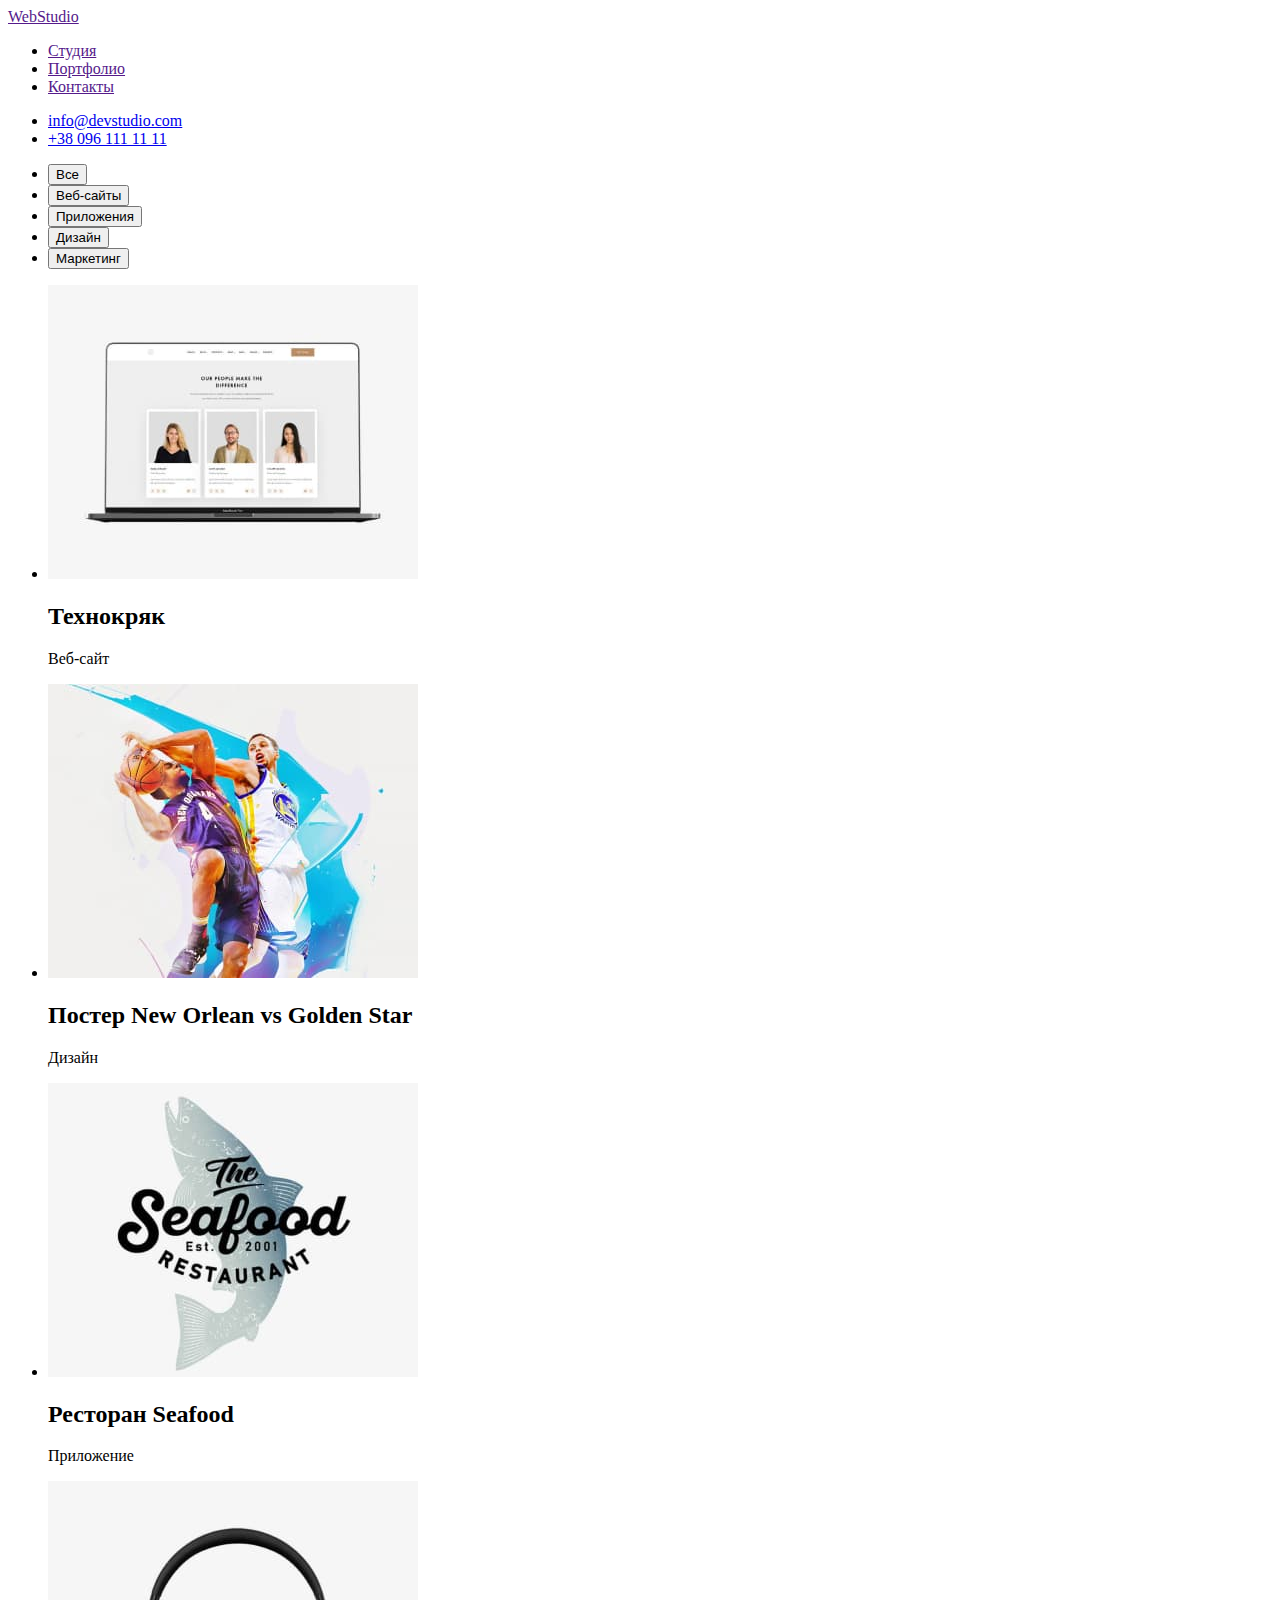
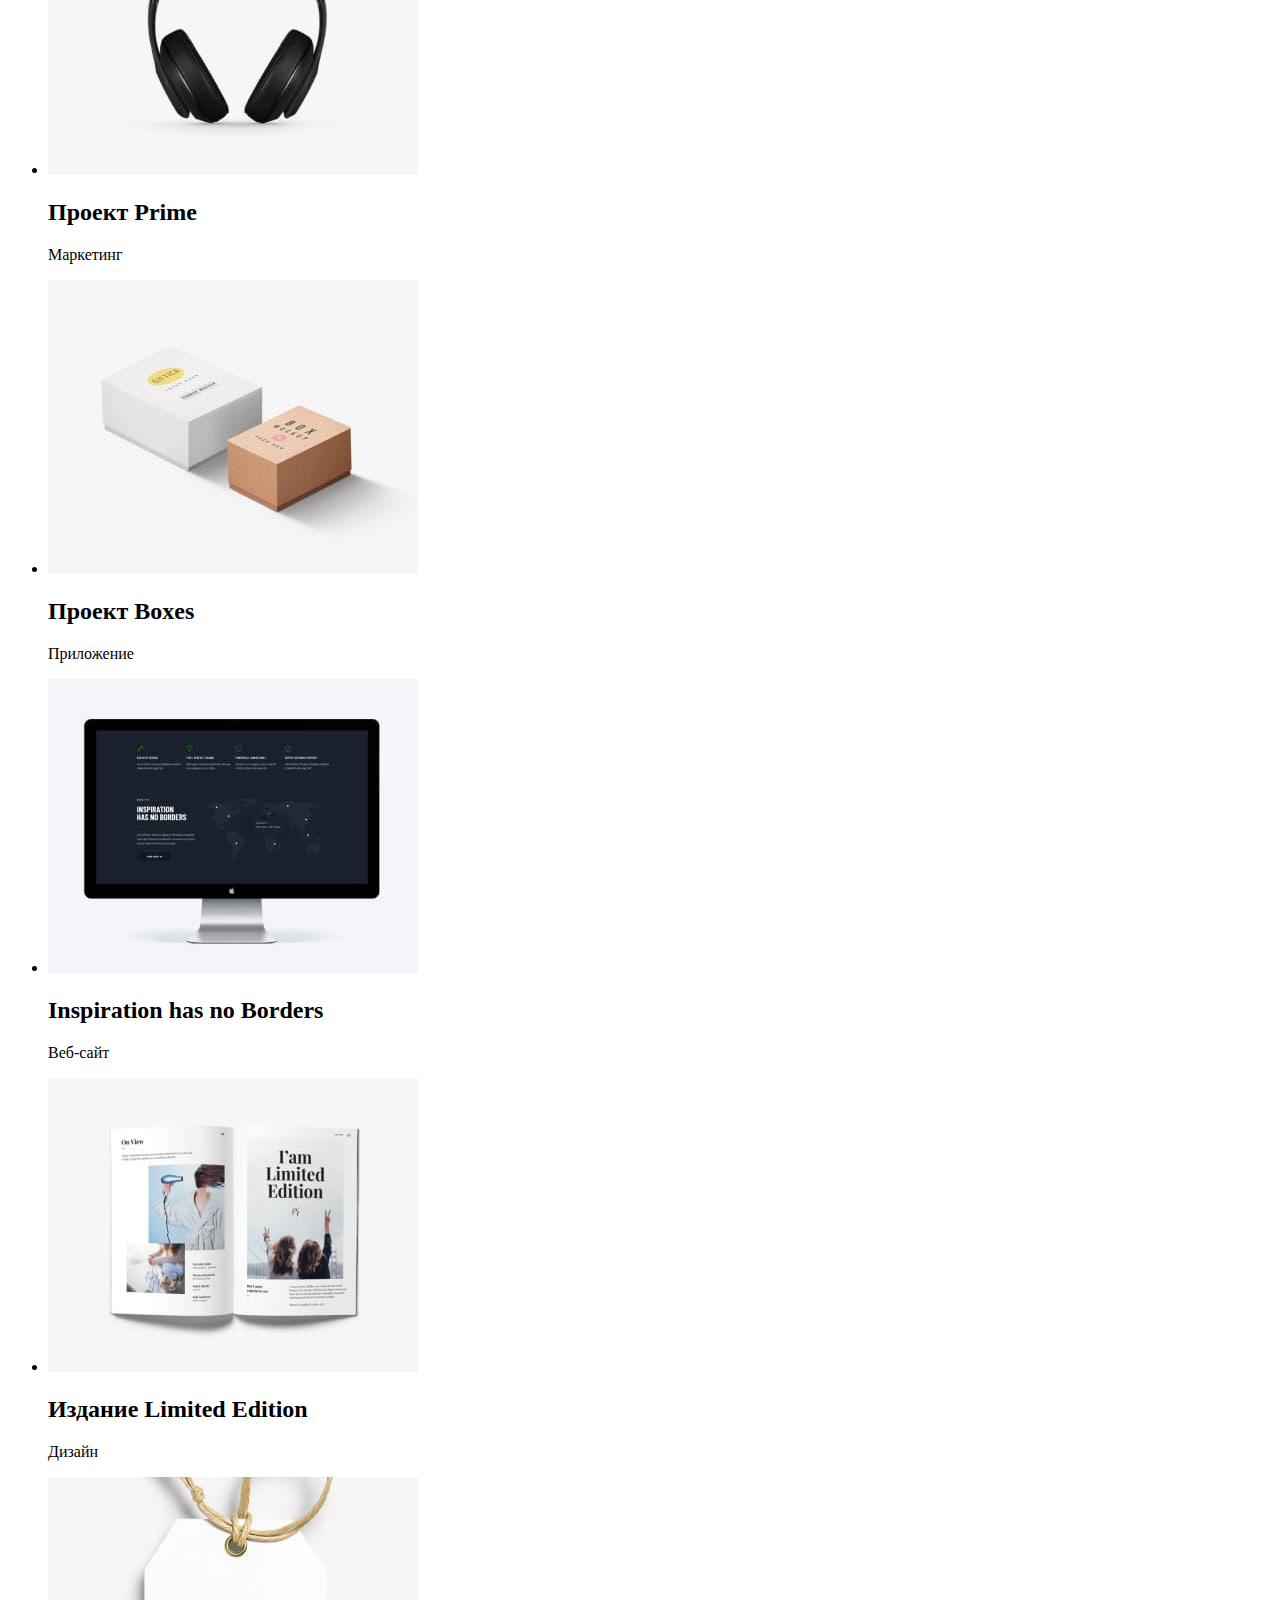
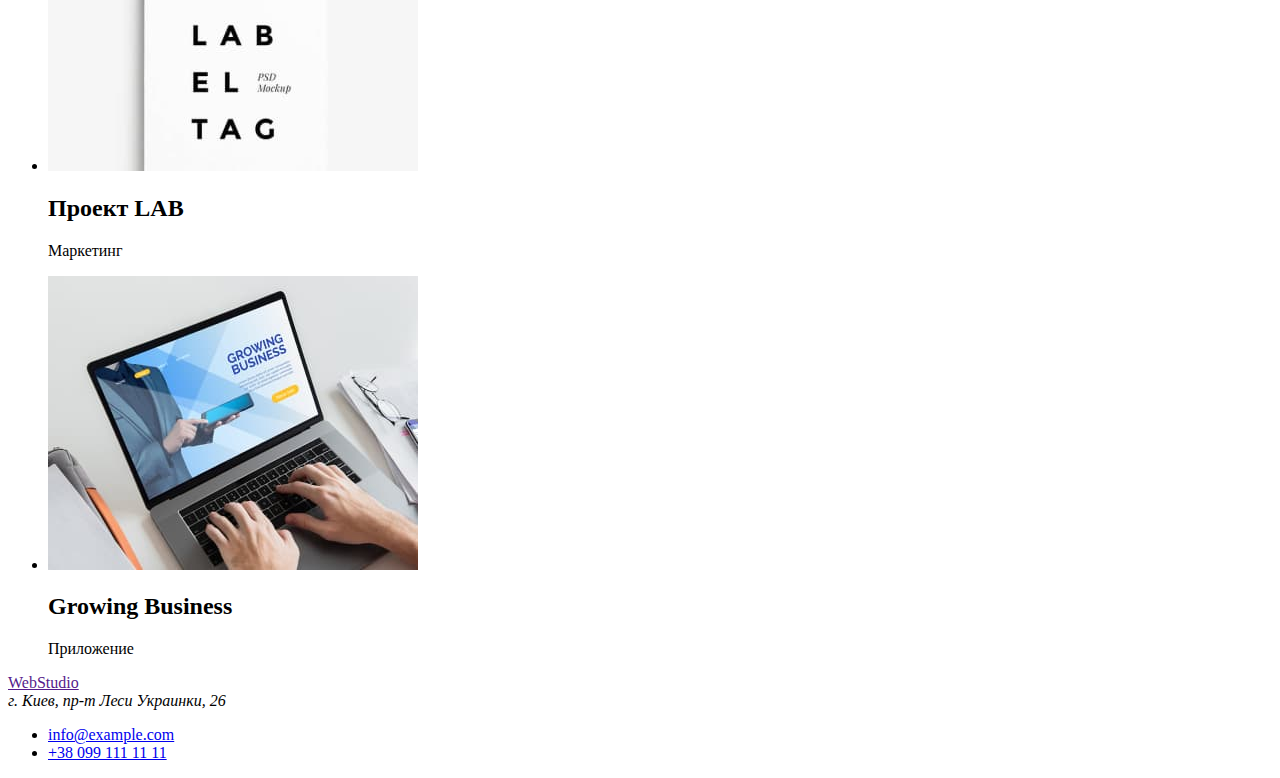
==== portfolio.html @ 3a1959d8 "сверстали разметку портфолио" ====
<!DOCTYPE html>
<html lang="en">
<head>
    <meta charset="UTF-8">
    <meta http-equiv="X-UA-Compatible" content="IE=edge">
    <meta name="viewport" content="width=device-width, initial-scale=1.0">
    <title>Document</title>
</head>
<body>
    <header>
        <nav>
           <a href="">WebStudio</a>
           <ul>
            <li><a href="">Студия</a></li>
            <li><a href="">Портфолио</a></li>
            <li><a href="">Контакты</a></li>
           </ul> 
        </nav>
        <ul>
            <li><a href="mailto:info@devstudio.com">info@devstudio.com</a></li>
            <li><a href="tel:+38 096 111 11 11">+38 096 111 11 11</a></li>
        </ul>
    </header>
    <main>
        <ul>
            <li><button type="button">Все</button></li>
            <li><button type="button">Веб-сайты</button></li>
            <li><button type="button">Приложения</button></li>
            <li><button type="button">Дизайн</button></li>
            <li><button type="button">Маркетинг</button></li>
        </ul>
        <ul>
            <li>
                <img 
                src="images\img 2,1.jpg"
                alt="Страница сайта"
                width="370">
                <h2>Технокряк</h2>
                <p>Веб-сайт</p>
            </li>
            <li> 
                <img 
                src="images\img 2,2.jpg"
                alt="Постер баскетбол"
                width="370">
                <h2>Постер New Orlean vs Golden Star</h2>
                <p>Дизайн</p>
            </li>
            <li> 
                <img 
                src="images\img 2,3.jpg"
                alt="Лого ресторана"
                width="370">
                <h2>Ресторан Seafood</h2>
                <p>Приложение</p>
            </li>
            <li> 
                <img 
                src="images\img 2,4.jpg"
                alt=" наушники"
                width="370">
                <h2>Проект Prime</h2>
                <p>Маркетинг</p>
            </li>
            <li> 
                <img 
                src="images\img 2,5.jpg"
                alt="Две коробки"
                width="370">
                <h2>Проект Boxes</h2>
                <p>Приложение</p>
            </li>
            <li> 
                <img 
                src="images\img 2,6.jpg"
                alt="Монитор"
                width="370">
                <h2>Inspiration has no Borders</h2>
                <p>Веб-сайт</p>
            </li>
            <li> 
                <img 
                src="images\img 2,7.jpg"
                alt="открытая книга"
                width="370">
                <h2>Издание Limited Edition</h2>
                <p>Дизайн</p>
            </li>
            <li> 
                <img 
                src="images\img 2,8.jpg"
                alt="Бирка"
                width="370">
                <h2>Проект LAB</h2>
                <p>Маркетинг</p>
            </li>
            <li> 
                <img 
                src="images\img 2,9.jpg"
                alt="ноутбук"
                width="370">
                <h2>Growing Business</h2>
                <p>Приложение</p>
            </li>
        </ul>
    </main>
    <footer>
        <a href="">WebStudio</a>
        <address>г. Киев, пр-т Леси Украинки, 26</address>
        <ul>
            <li><a href="mailto:info@example.com">info@example.com</a></li>
            <li><a href="tel:+38 099 111 11 11">+38 099 111 11 11</a></li>
        </ul>

    </footer>
</body>
</html>
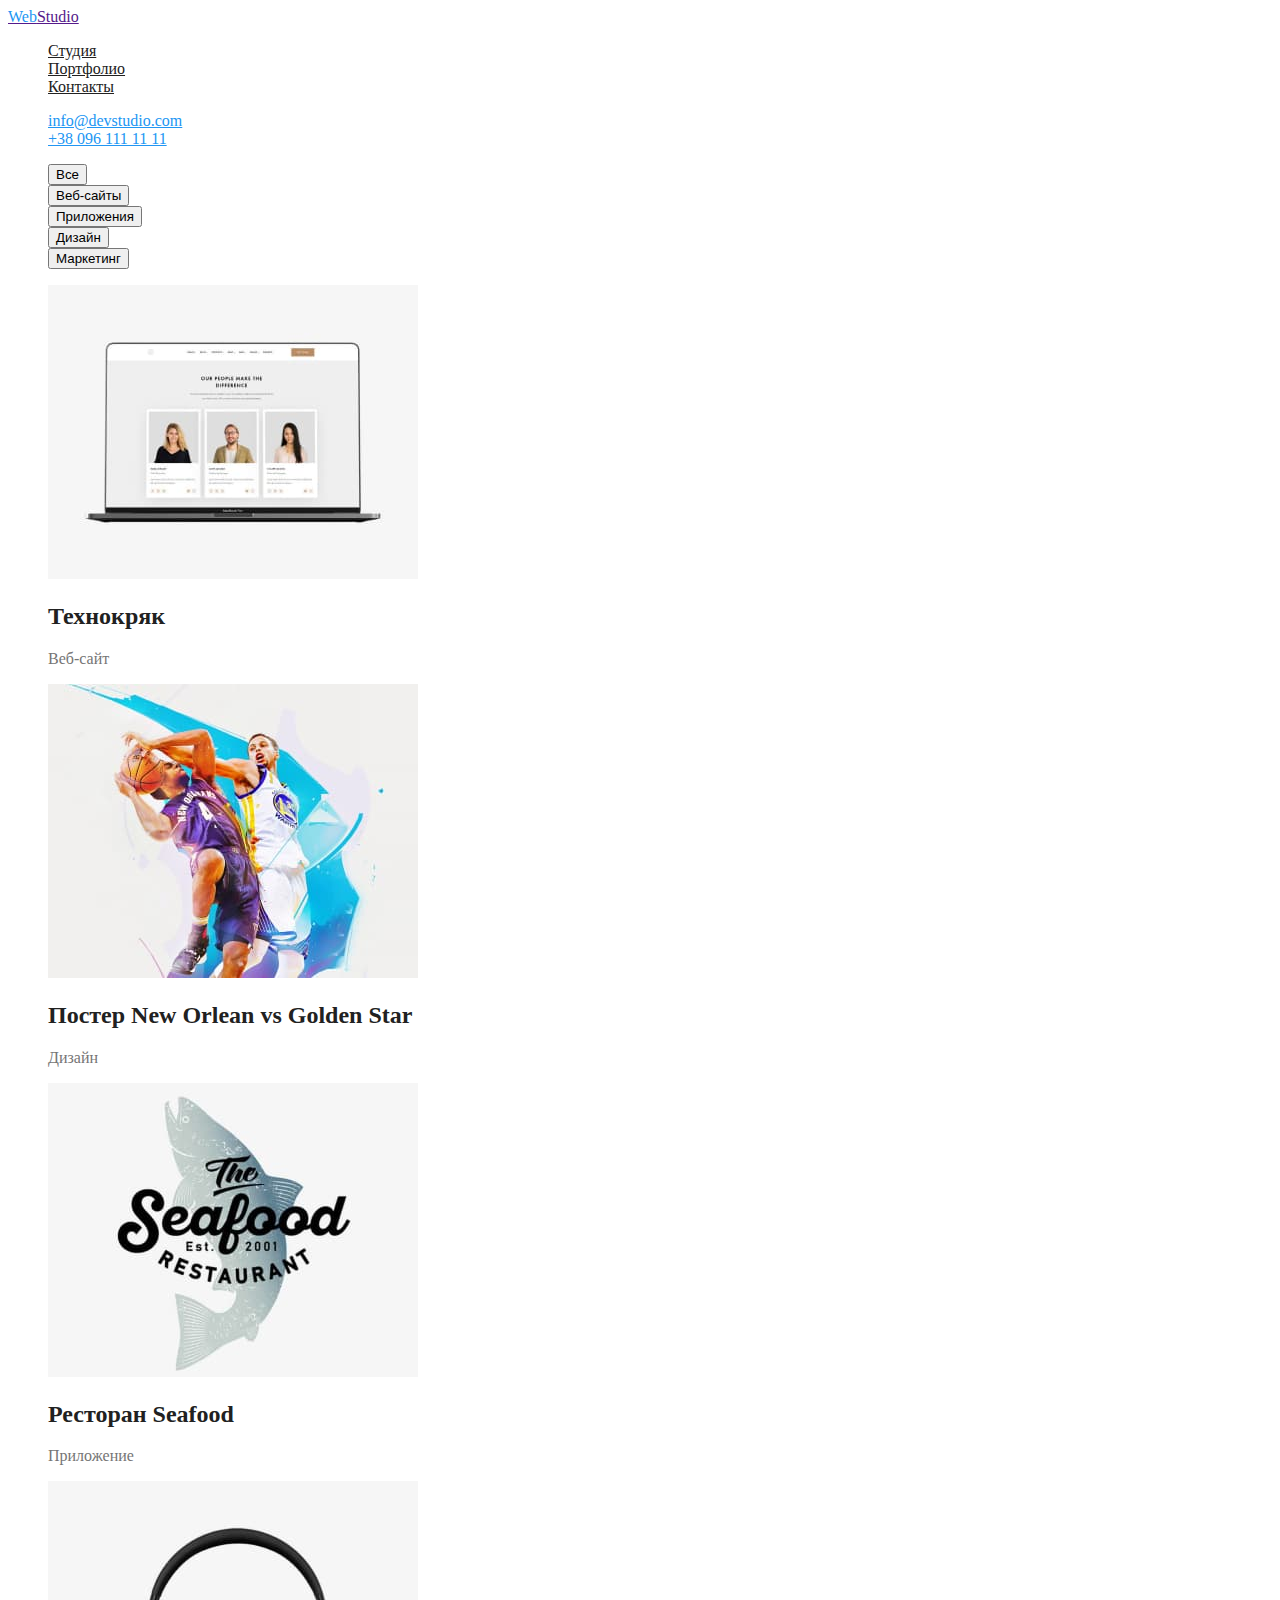
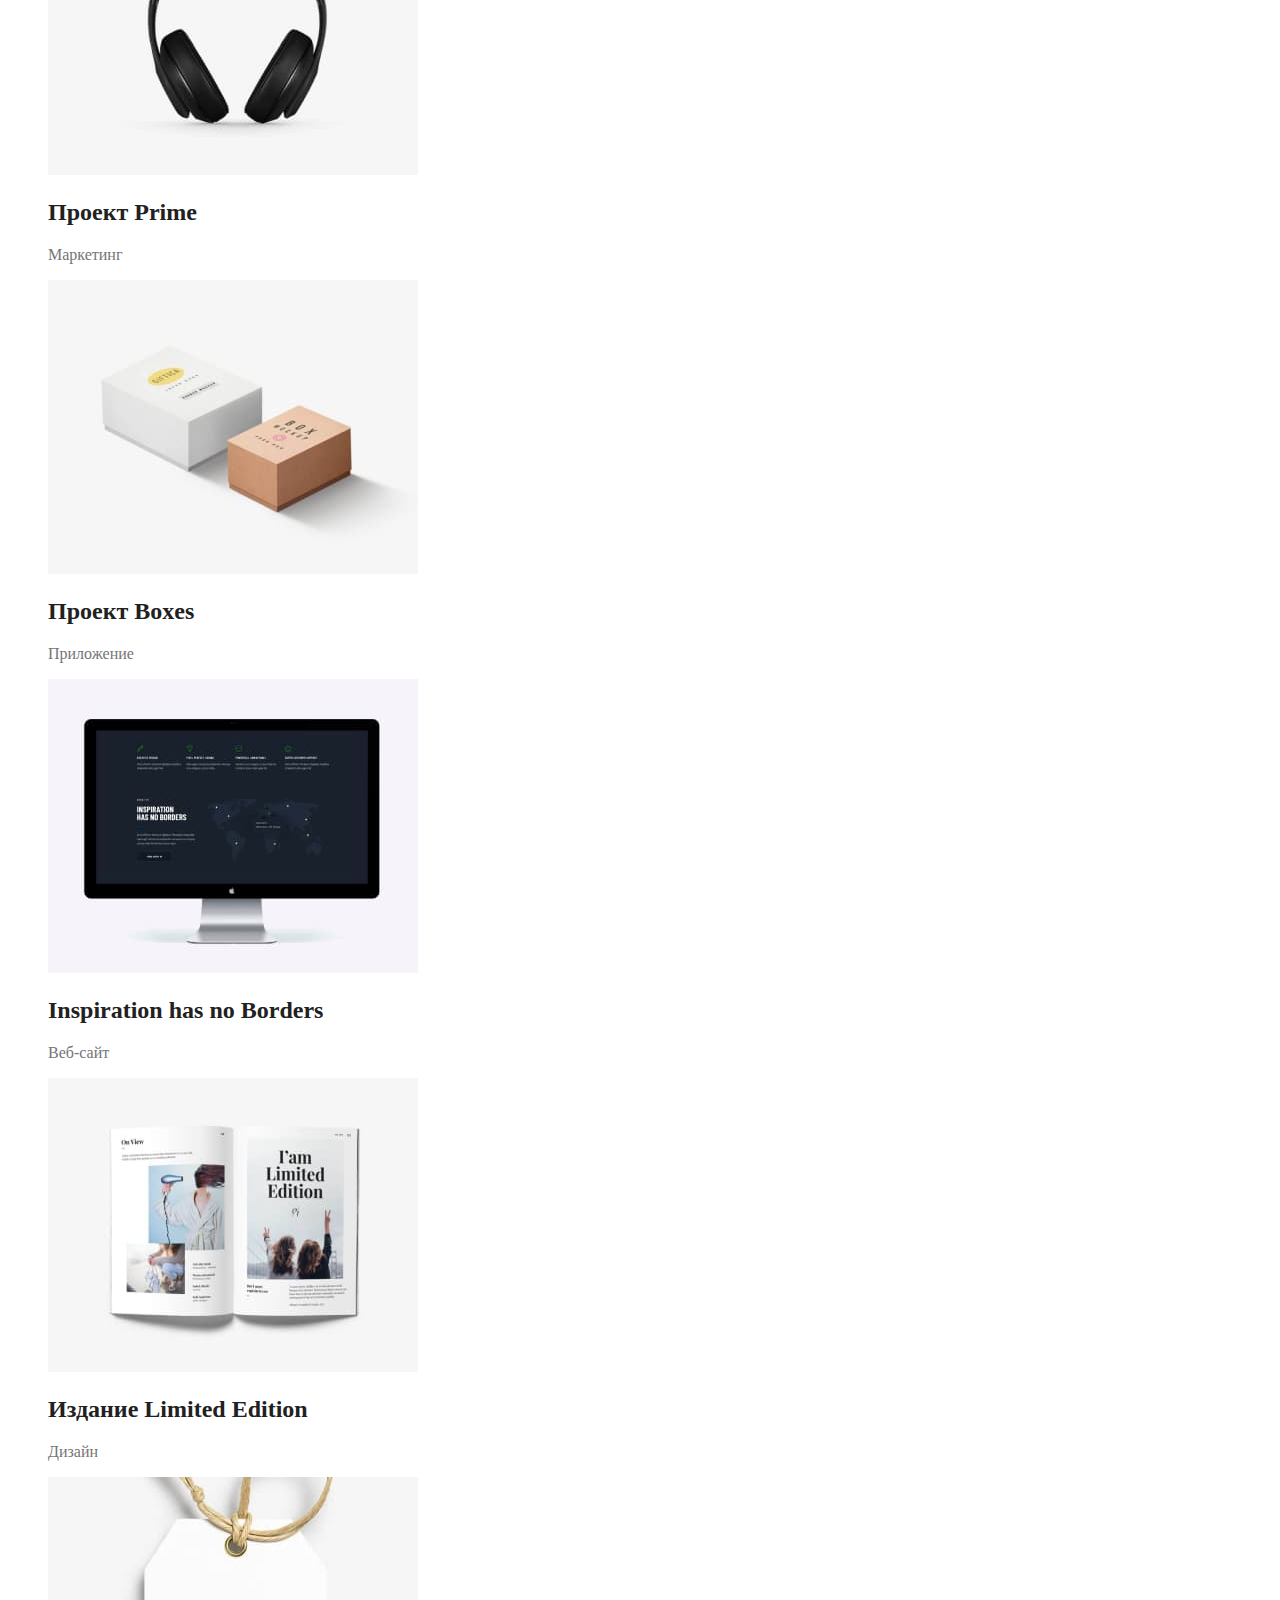
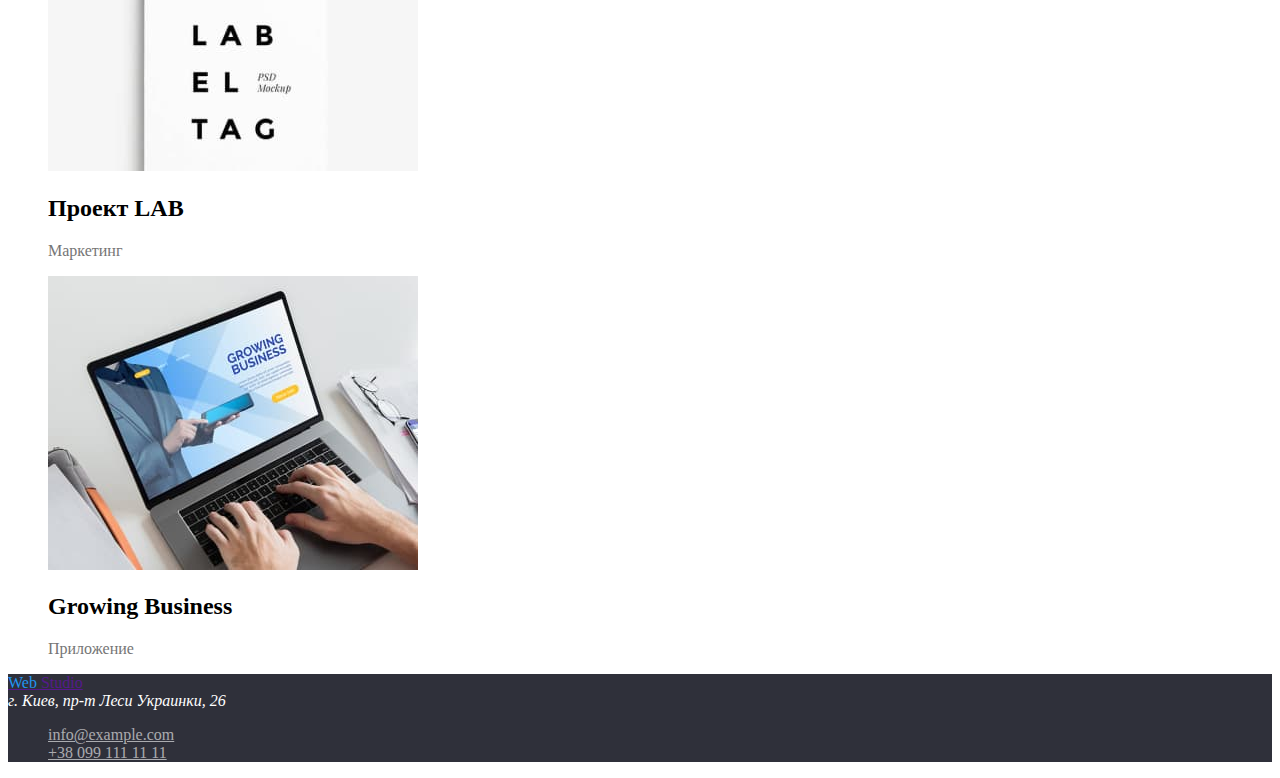
==== commit b10f0c69: "разметка цвета" ====
--- a/portfolio.html
+++ b/portfolio.html
@@ -5,86 +5,91 @@
     <meta http-equiv="X-UA-Compatible" content="IE=edge">
     <meta name="viewport" content="width=device-width, initial-scale=1.0">
     <title>Document</title>
+    <link rel="stylesheet" href="css\styles.css"/>
 </head>
 <body>
-    <header>
+    <header >
+        <!-- навигация страницы -->
         <nav>
-           <a href="">WebStudio</a>
-           <ul>
-            <li><a href="">Студия</a></li>
-            <li><a href="">Портфолио</a></li>
-            <li><a href="">Контакты</a></li>
+           <a href="" ><span class="logo">Web</span>Studio </a>
+           <ul class="site-nav list">
+               <li><a href="index.html" class="link">Студия</a></li>
+               <li><a href="portfolio.html" class="link">Портфолио</a></li>
+               <li><a href="" class="link">Контакты</a></li>
            </ul> 
         </nav>
-        <ul>
-            <li><a href="mailto:info@devstudio.com">info@devstudio.com</a></li>
-            <li><a href="tel:+38 096 111 11 11">+38 096 111 11 11</a></li>
+        <!-- контакты -->
+        <ul class="contact-nav list">
+            <li><a href="mailto:info@devstudio.com" class="link">info@devstudio.com</a></li>
+            <li><a href="tel:+38 096 111 11 11" class="link">+38 096 111 11 11</a></li>
         </ul>
     </header>
     <main>
-        <ul>
-            <li><button type="button">Все</button></li>
-            <li><button type="button">Веб-сайты</button></li>
-            <li><button type="button">Приложения</button></li>
-            <li><button type="button">Дизайн</button></li>
-            <li><button type="button">Маркетинг</button></li>
+        <!-- разделы портфолио -->
+        <ul class="portfolio list">
+            <li><button type="button" class="button">Все</button></li>
+            <li><button type="button" class="button">Веб-сайты</button></li>
+            <li><button type="button" class="button">Приложения</button></li>
+            <li><button type="button" class="button">Дизайн</button></li>
+            <li><button type="button" class="button">Маркетинг</button></li>
         </ul>
-        <ul>
+        <!-- примеры портфолио -->
+        <ul class="list">
             <li>
                 <img 
                 src="images\img 2,1.jpg"
                 alt="Страница сайта"
                 width="370">
-                <h2>Технокряк</h2>
-                <p>Веб-сайт</p>
+                <h2 class="portfolio-title">Технокряк</h2>
+                <p class="portfolio-text">Веб-сайт</p>
             </li>
             <li> 
                 <img 
                 src="images\img 2,2.jpg"
                 alt="Постер баскетбол"
                 width="370">
-                <h2>Постер New Orlean vs Golden Star</h2>
-                <p>Дизайн</p>
+                <h2 class="portfolio-title">Постер New Orlean vs Golden Star</h2>
+                <p class="portfolio-text">Дизайн</p>
             </li>
             <li> 
                 <img 
                 src="images\img 2,3.jpg"
                 alt="Лого ресторана"
                 width="370">
-                <h2>Ресторан Seafood</h2>
-                <p>Приложение</p>
+                <h2 class="portfolio-title">Ресторан Seafood</h2>
+                <p class="portfolio-text">Приложение</p>
             </li>
             <li> 
                 <img 
                 src="images\img 2,4.jpg"
                 alt=" наушники"
                 width="370">
-                <h2>Проект Prime</h2>
-                <p>Маркетинг</p>
+                <h2 class="portfolio-title">Проект Prime</h2>
+                <p class="portfolio-text">Маркетинг</p>
             </li>
             <li> 
                 <img 
                 src="images\img 2,5.jpg"
                 alt="Две коробки"
                 width="370">
-                <h2>Проект Boxes</h2>
-                <p>Приложение</p>
+                <h2 class="portfolio-title">Проект Boxes</h2>
+                <p class="portfolio-text">Приложение</p>
             </li>
             <li> 
                 <img 
                 src="images\img 2,6.jpg"
                 alt="Монитор"
                 width="370">
-                <h2>Inspiration has no Borders</h2>
-                <p>Веб-сайт</p>
+                <h2 class="portfolio-title">Inspiration has no Borders</h2>
+                <p class="portfolio-text">Веб-сайт</p>
             </li>
             <li> 
                 <img 
                 src="images\img 2,7.jpg"
                 alt="открытая книга"
                 width="370">
-                <h2>Издание Limited Edition</h2>
-                <p>Дизайн</p>
+                <h2 class="portfolio-title">Издание Limited Edition</h2>
+                <p class="portfolio-text">Дизайн</p>
             </li>
             <li> 
                 <img 
@@ -92,7 +97,7 @@
                 alt="Бирка"
                 width="370">
                 <h2>Проект LAB</h2>
-                <p>Маркетинг</p>
+                <p class="portfolio-text">Маркетинг</p>
             </li>
             <li> 
                 <img 
@@ -100,16 +105,16 @@
                 alt="ноутбук"
                 width="370">
                 <h2>Growing Business</h2>
-                <p>Приложение</p>
+                <p class="portfolio-text">Приложение</p>
             </li>
         </ul>
     </main>
-    <footer>
-        <a href="">WebStudio</a>
-        <address>г. Киев, пр-т Леси Украинки, 26</address>
-        <ul>
-            <li><a href="mailto:info@example.com">info@example.com</a></li>
-            <li><a href="tel:+38 099 111 11 11">+38 099 111 11 11</a></li>
+    <footer class="footer">
+        <a href=""><span class="logo">Web</span> Studio</a>
+        <address class="address">г. Киев, пр-т Леси Украинки, 26</address>
+        <ul class="footer-contact list">
+            <li><a href="mailto:info@example.com" class="footer-contact-link">info@example.com</a></li>
+            <li><a href="tel:+38 099 111 11 11" class="footer-contact-link">+38 099 111 11 11</a></li>
         </ul>
 
     </footer>
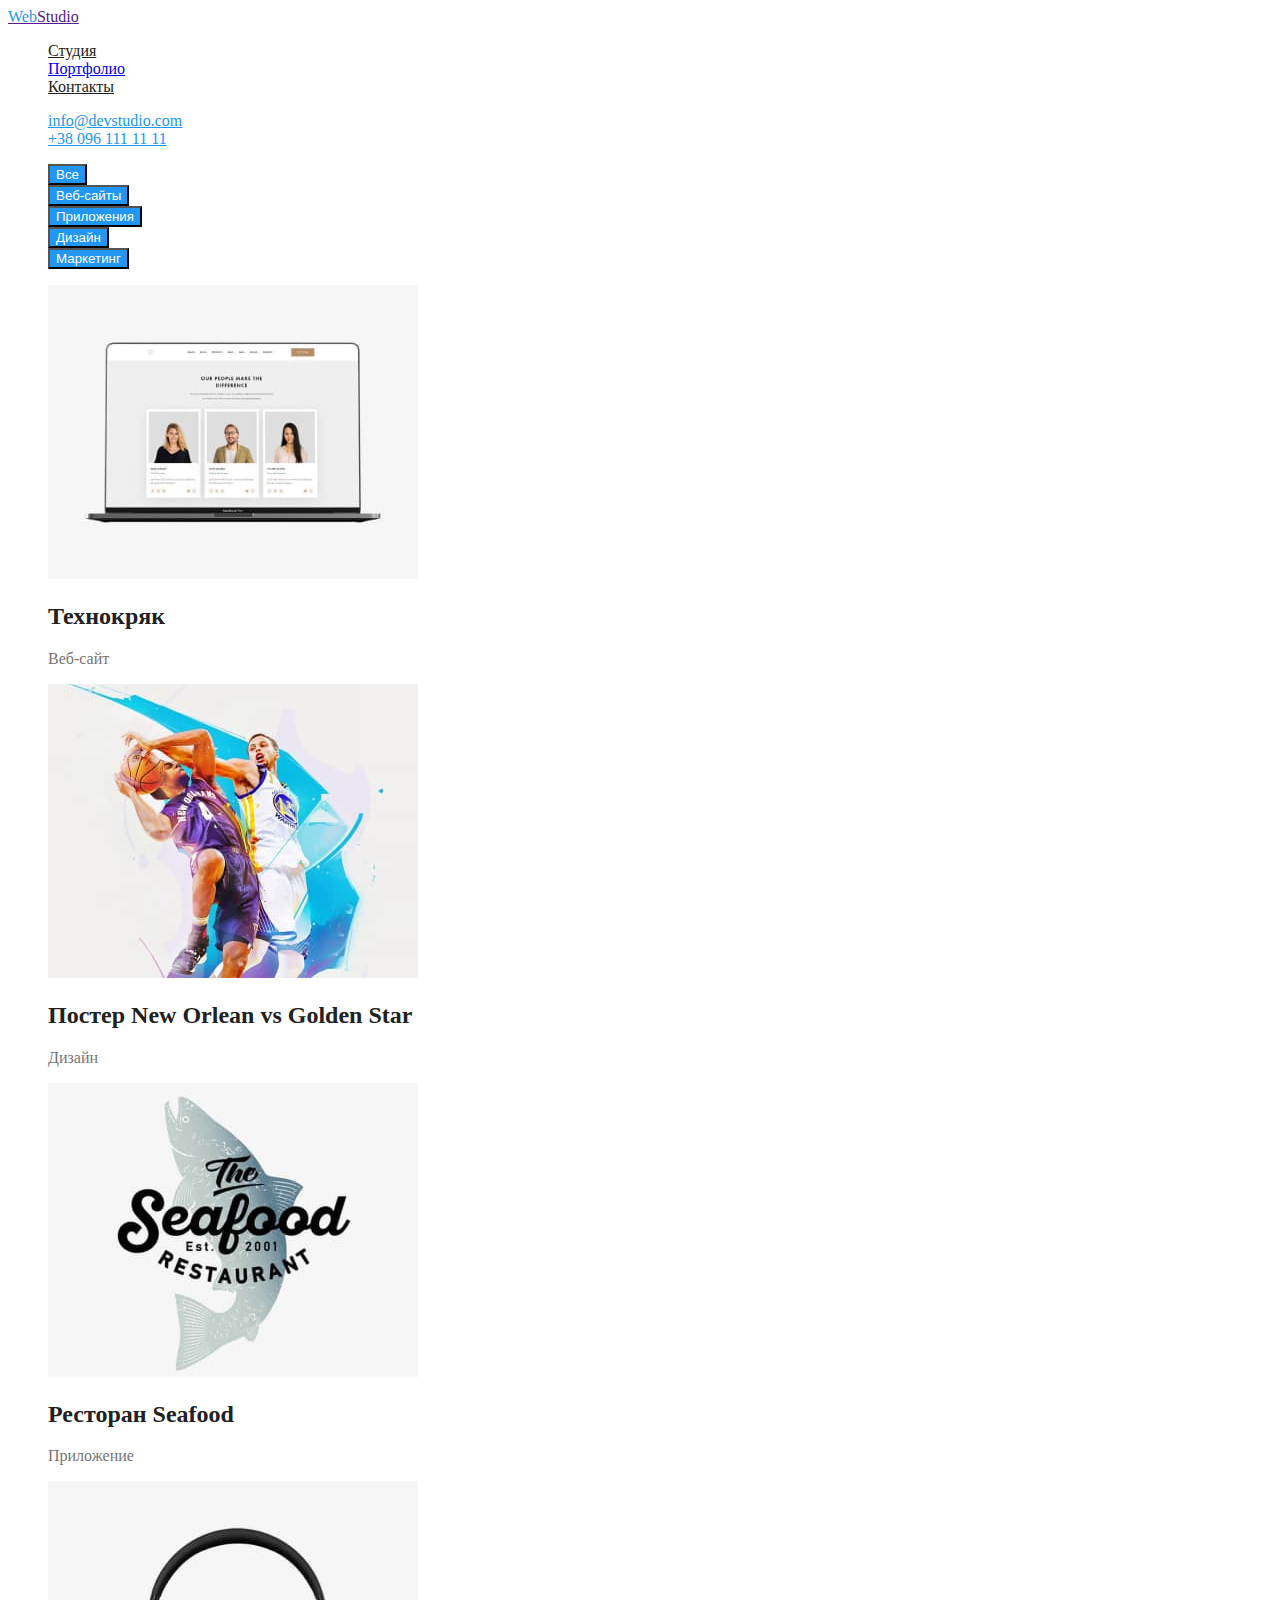
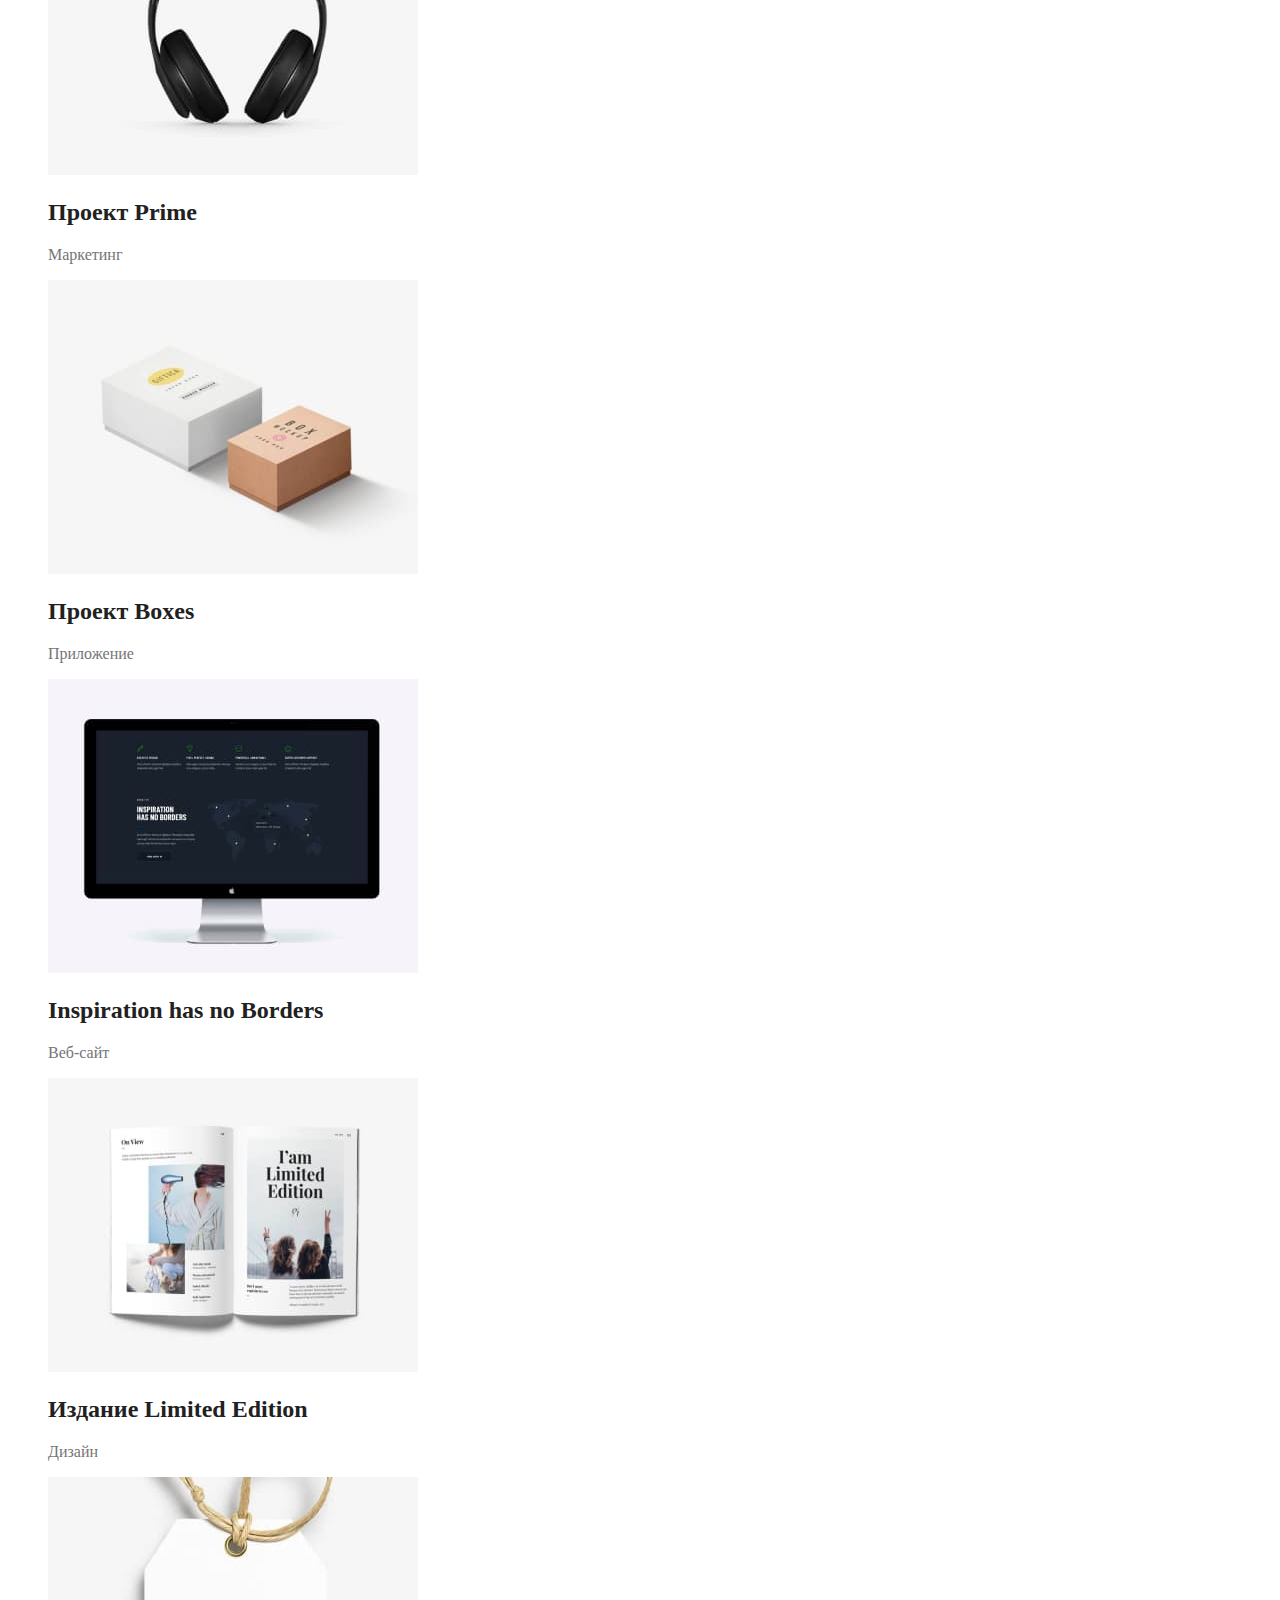
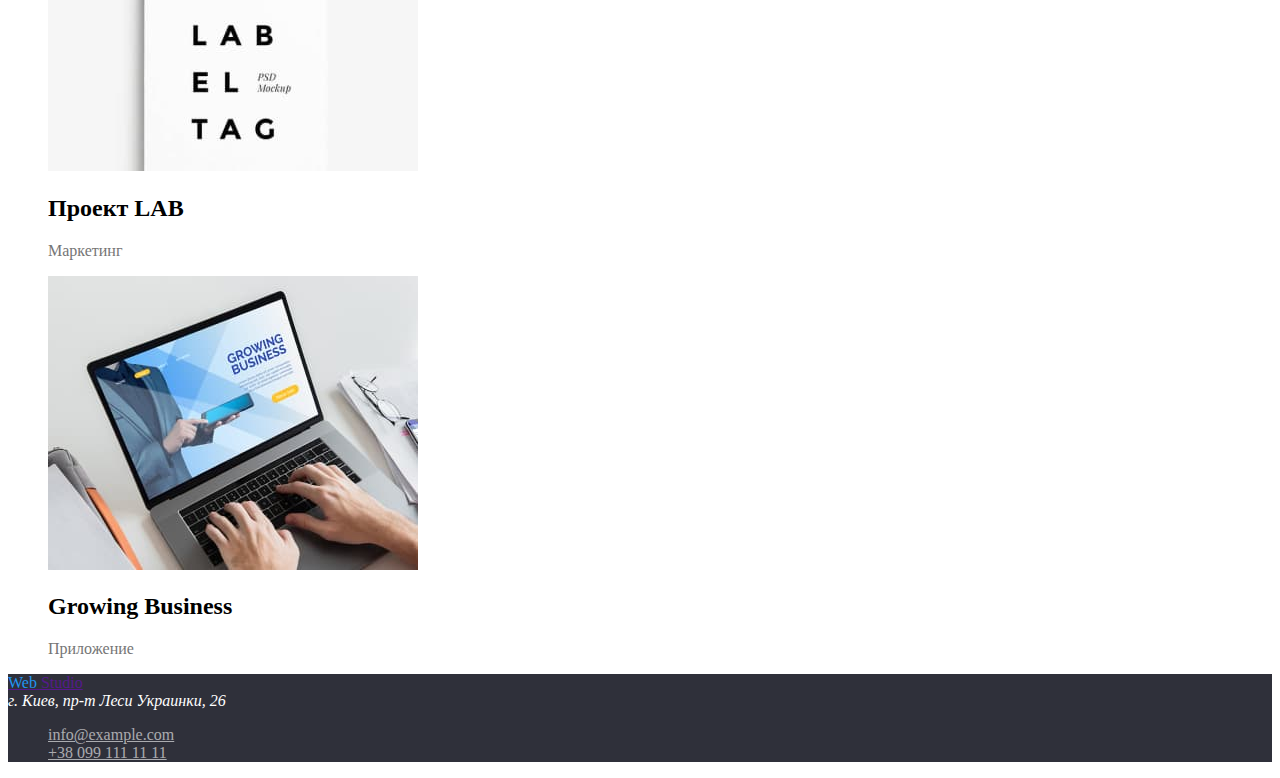
==== commit 50adfe09: "закончил разметку цвета" ====
--- a/portfolio.html
+++ b/portfolio.html
@@ -5,7 +5,7 @@
     <meta http-equiv="X-UA-Compatible" content="IE=edge">
     <meta name="viewport" content="width=device-width, initial-scale=1.0">
     <title>Document</title>
-    <link rel="stylesheet" href="css\styles.css"/>
+    <link rel="stylesheet" href="./css/styles.css"/>
 </head>
 <body>
     <header >
@@ -13,8 +13,8 @@
         <nav>
            <a href="" ><span class="logo">Web</span>Studio </a>
            <ul class="site-nav list">
-               <li><a href="index.html" class="link">Студия</a></li>
-               <li><a href="portfolio.html" class="link">Портфолио</a></li>
+               <li><a href="./index.html" class="link">Студия</a></li>
+               <li><a href="./portfolio.html" class="link-current">Портфолио</a></li>
                <li><a href="" class="link">Контакты</a></li>
            </ul> 
         </nav>
@@ -37,7 +37,7 @@
         <ul class="list">
             <li>
                 <img 
-                src="images\img 2,1.jpg"
+                src="./images/img 2,1.jpg"
                 alt="Страница сайта"
                 width="370">
                 <h2 class="portfolio-title">Технокряк</h2>
@@ -45,7 +45,7 @@
             </li>
             <li> 
                 <img 
-                src="images\img 2,2.jpg"
+                src="./images/img 2,2.jpg"
                 alt="Постер баскетбол"
                 width="370">
                 <h2 class="portfolio-title">Постер New Orlean vs Golden Star</h2>
@@ -53,7 +53,7 @@
             </li>
             <li> 
                 <img 
-                src="images\img 2,3.jpg"
+                src="./images/img 2,3.jpg"
                 alt="Лого ресторана"
                 width="370">
                 <h2 class="portfolio-title">Ресторан Seafood</h2>
@@ -61,7 +61,7 @@
             </li>
             <li> 
                 <img 
-                src="images\img 2,4.jpg"
+                src="./images/img 2,4.jpg"
                 alt=" наушники"
                 width="370">
                 <h2 class="portfolio-title">Проект Prime</h2>
@@ -69,7 +69,7 @@
             </li>
             <li> 
                 <img 
-                src="images\img 2,5.jpg"
+                src="./images/img 2,5.jpg"
                 alt="Две коробки"
                 width="370">
                 <h2 class="portfolio-title">Проект Boxes</h2>
@@ -77,7 +77,7 @@
             </li>
             <li> 
                 <img 
-                src="images\img 2,6.jpg"
+                src="./images/img 2,6.jpg"
                 alt="Монитор"
                 width="370">
                 <h2 class="portfolio-title">Inspiration has no Borders</h2>
@@ -85,7 +85,7 @@
             </li>
             <li> 
                 <img 
-                src="images\img 2,7.jpg"
+                src="./images/img 2,7.jpg"
                 alt="открытая книга"
                 width="370">
                 <h2 class="portfolio-title">Издание Limited Edition</h2>
@@ -93,7 +93,7 @@
             </li>
             <li> 
                 <img 
-                src="images\img 2,8.jpg"
+                src="./images/img 2,8.jpg"
                 alt="Бирка"
                 width="370">
                 <h2>Проект LAB</h2>
@@ -101,7 +101,7 @@
             </li>
             <li> 
                 <img 
-                src="images\img 2,9.jpg"
+                src="./images/img 2,9.jpg"
                 alt="ноутбук"
                 width="370">
                 <h2>Growing Business</h2>
--- a/css/styles.css
+++ b/css/styles.css
@@ -0,0 +1,147 @@
+:root{
+    --main-background-color:#ffffff;
+    --header-footer-background-color :#2f303a;
+    --secondary-background-color:#f5f4fa;
+    --primary-text-color:#757575;
+    --heading-main-color:#212121;
+    --link-color:#2196f3;
+    --footer-contact-color:rgba(255, 255, 255, 0.6);
+}
+
+
+.list{
+    list-style: none;
+}
+body{
+    background-color:var(--main-background-color);
+}
+
+/* logo */
+.logo{
+    color:var(--link-color);
+}
+
+/* site-nav */
+.site-nav .link{
+   color:var(--heading-main-color);
+}
+.site-nav .link:hover,
+.site-nav .link:focus{
+    color:var(--link-color);
+}
+.site-nav .link .current{
+    color: var(--link-color);
+}
+
+
+/* contact-nav */
+.contact-nav .link{
+    color:var(--link-color);
+}
+.contact-nav .link:hover,
+.contact-nav .link:focus{
+    color:var(--heading-main-color);
+}
+
+/* hero */
+.hero{
+    background:var(--header-footer-background-color);
+}
+.hero-title{
+    color:var(--main-background-color);
+}
+.button{
+    color: var(--main-background-color);
+    background-color: var(--link-color);
+}
+/* qualities and skills */
+.details-title{
+    color:var(--heading-main-color);
+
+}
+.details-text{
+    color:var(--primary-text-color);
+}
+/* punctuality */
+.punctuality-title{
+    color:var(--heading-main-color);
+
+}
+.punctuality-text{
+    color: var(--primary-text-color);
+}
+/* planning */
+.planning-title{
+    color:var(--heading-main-color);
+
+}
+.planning-text{
+    color:var(--primary-text-color);
+}
+/* technologies */
+.technologies-title{
+    color:var(--heading-main-color);
+
+}
+.technologies-text{
+    color:var(--primary-text-color);
+}
+/* services-title */
+.services-title{
+    color:var(--heading-main-color);
+}
+/* team */
+.team{
+    background:var(--secondary-background-color);
+}
+.team-title{
+    color:var(--heading-main-color);
+}
+.team-demyanenko{
+    color:var(--heading-main-color);
+}
+.team-demyanenko-position{
+    color:var(--primary-text-color);
+}
+.team-repin{
+    color:var(--heading-main-color);
+}
+.team-repin-position{
+    color:var(--primary-text-color);
+}
+.team-tarasov{
+    color:var(--heading-main-color);
+}
+.team-tarasov-position{
+    color:var(--primary-text-color);
+}
+.team-ermakov{
+    color:var(--heading-main-color);
+}
+.team-ermakov-position{
+    color:var(--primary-text-color);
+}
+/* footer */
+.footer{
+    background:var(--header-footer-background-color);
+}
+.address{
+    color:var(--main-background-color);
+}
+.footer-contact-link{
+    color:var(--footer-contact-color);
+}
+/* portfolio */
+.portfolio{
+    color:var(--heading-main-color);   
+}
+.portfolio .button:hover,
+.portfolio .button:focus{
+    color:var(--main-background-color);
+}
+.portfolio-title{
+    color:var(--heading-main-color);
+}
+.portfolio-text{
+    color:var(--primary-text-color);
+}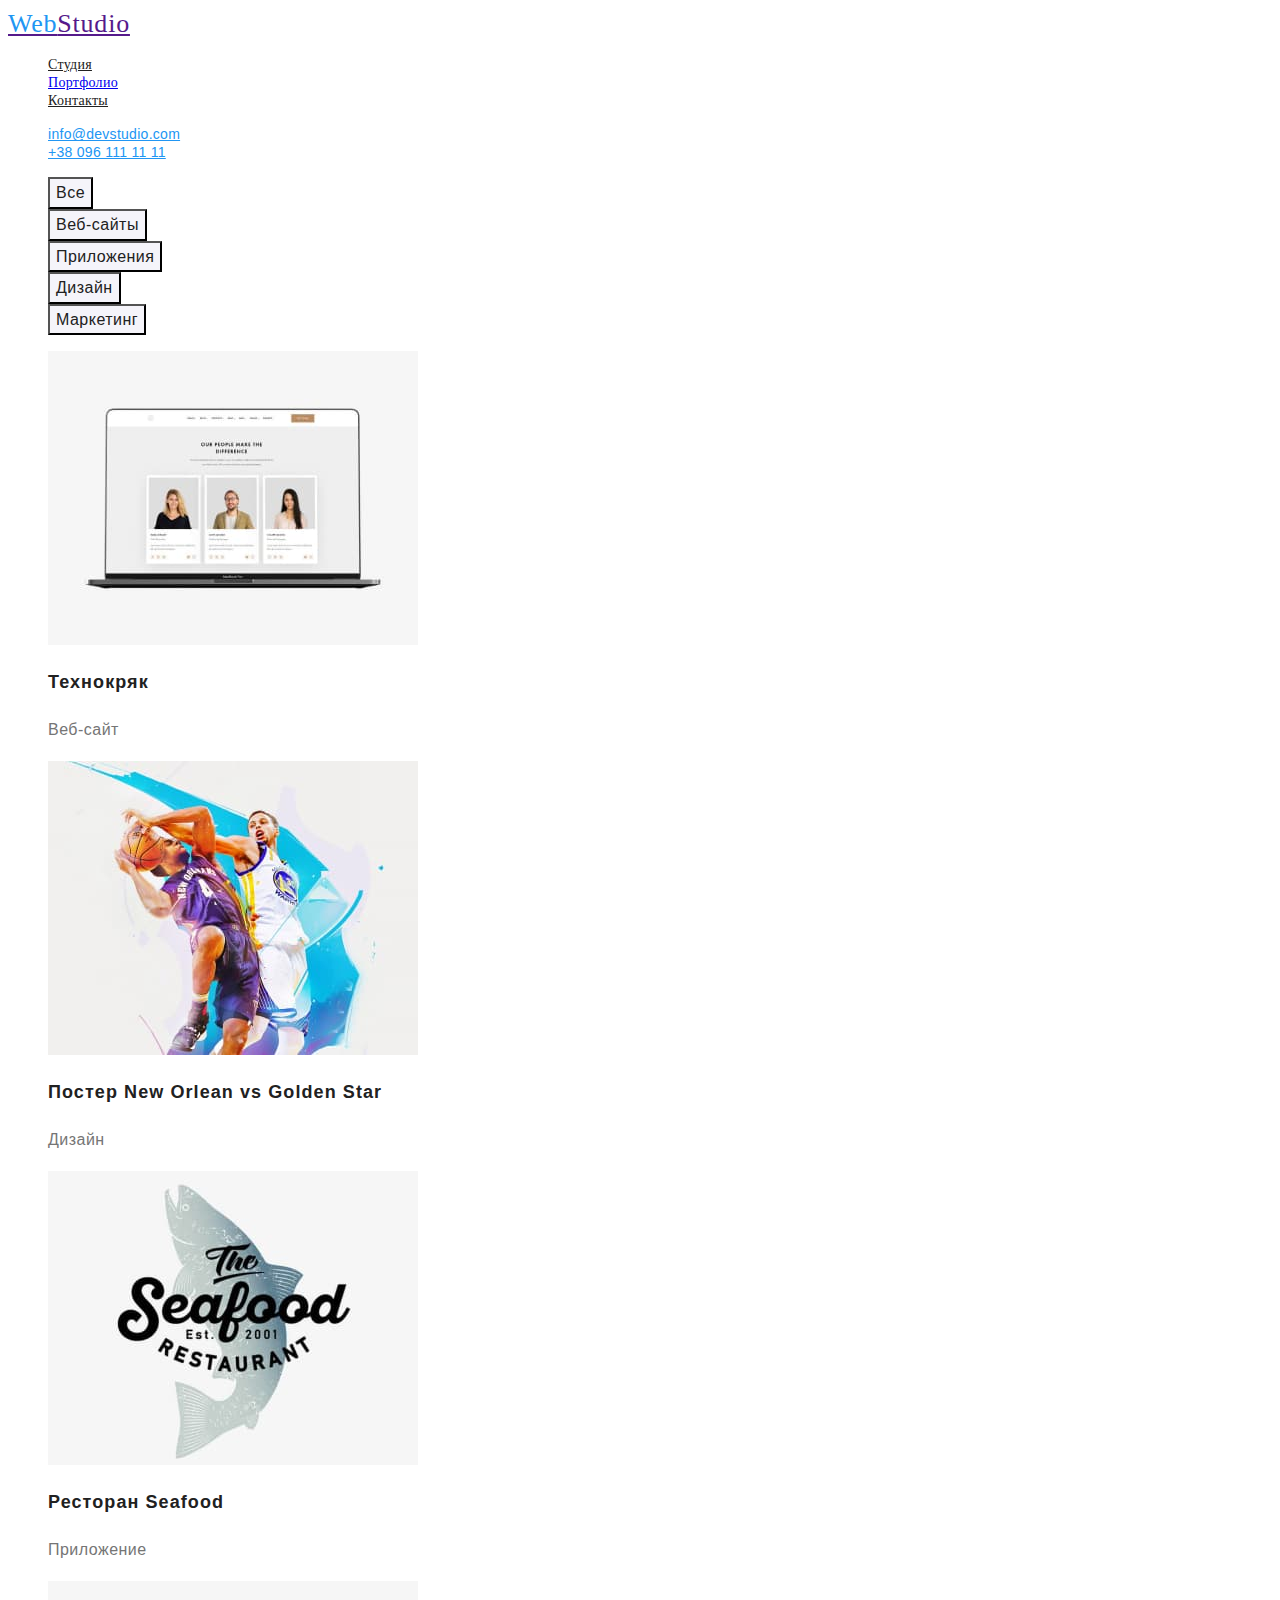
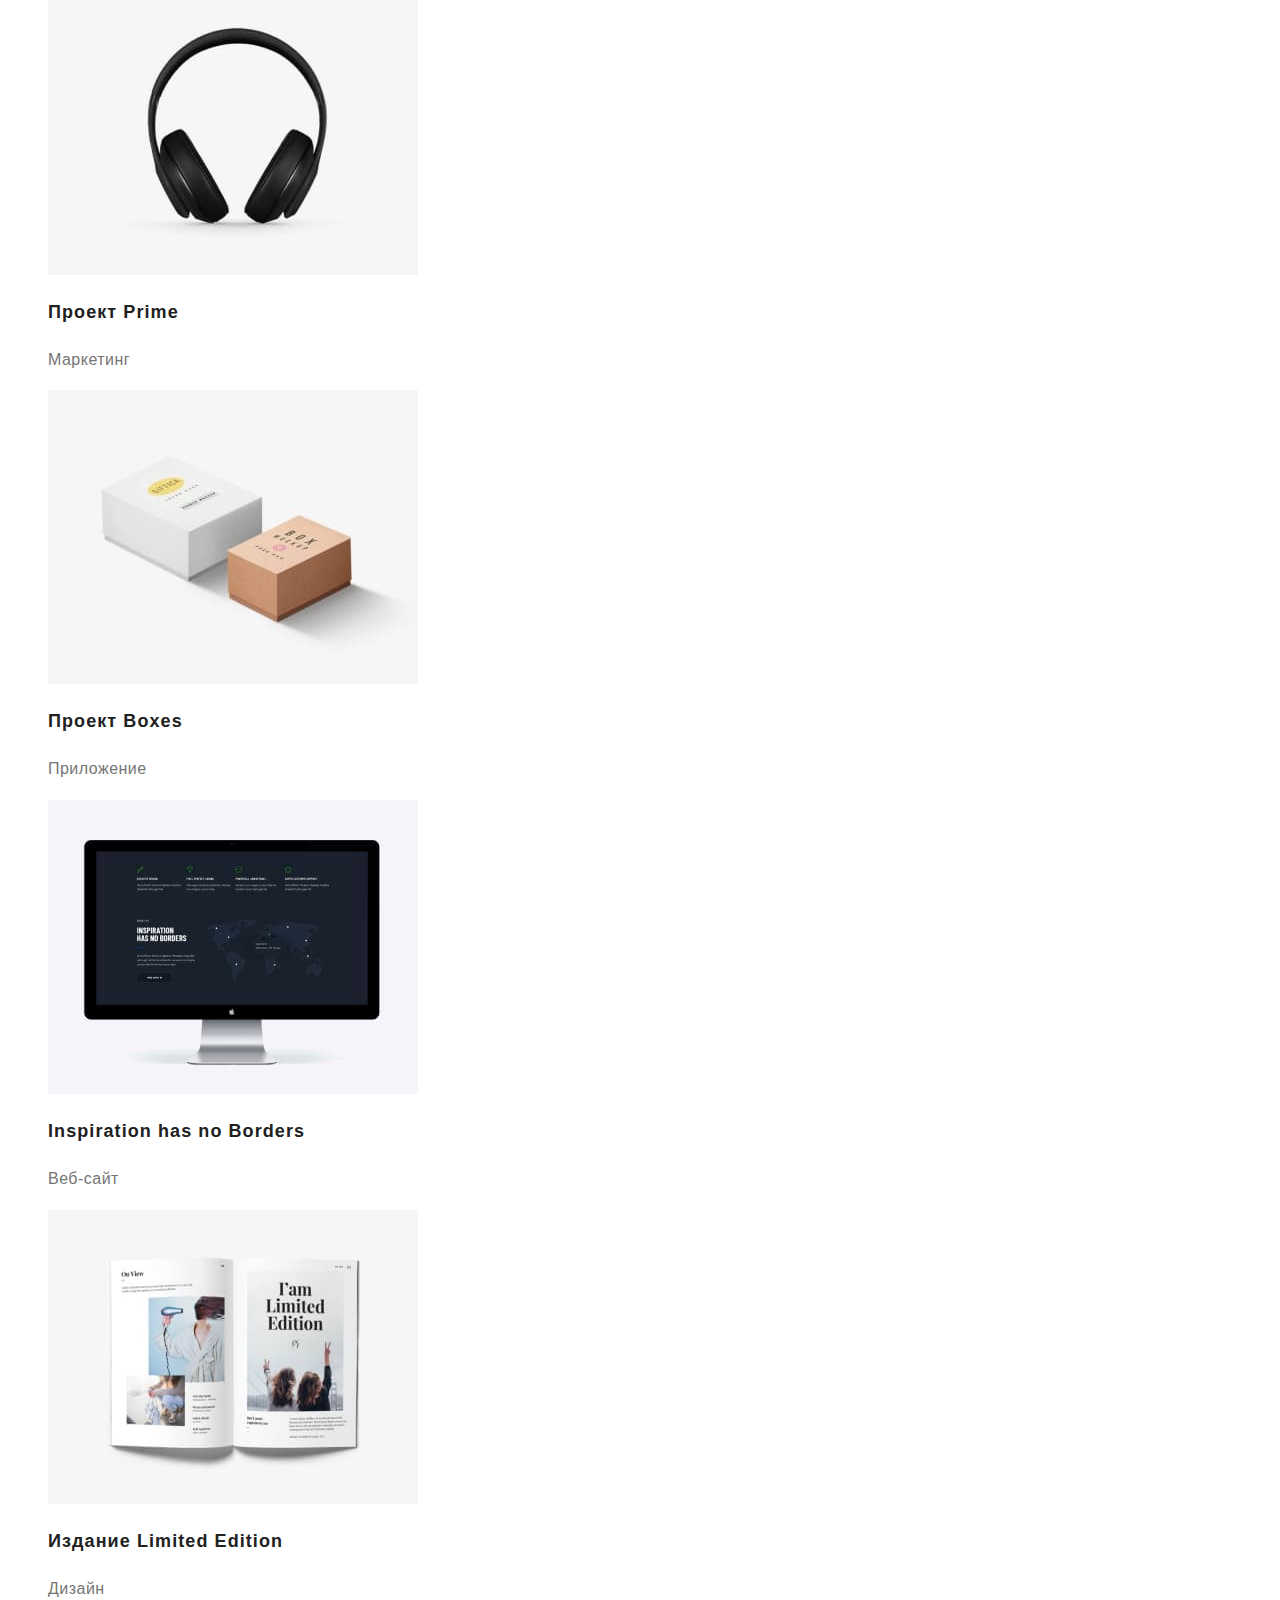
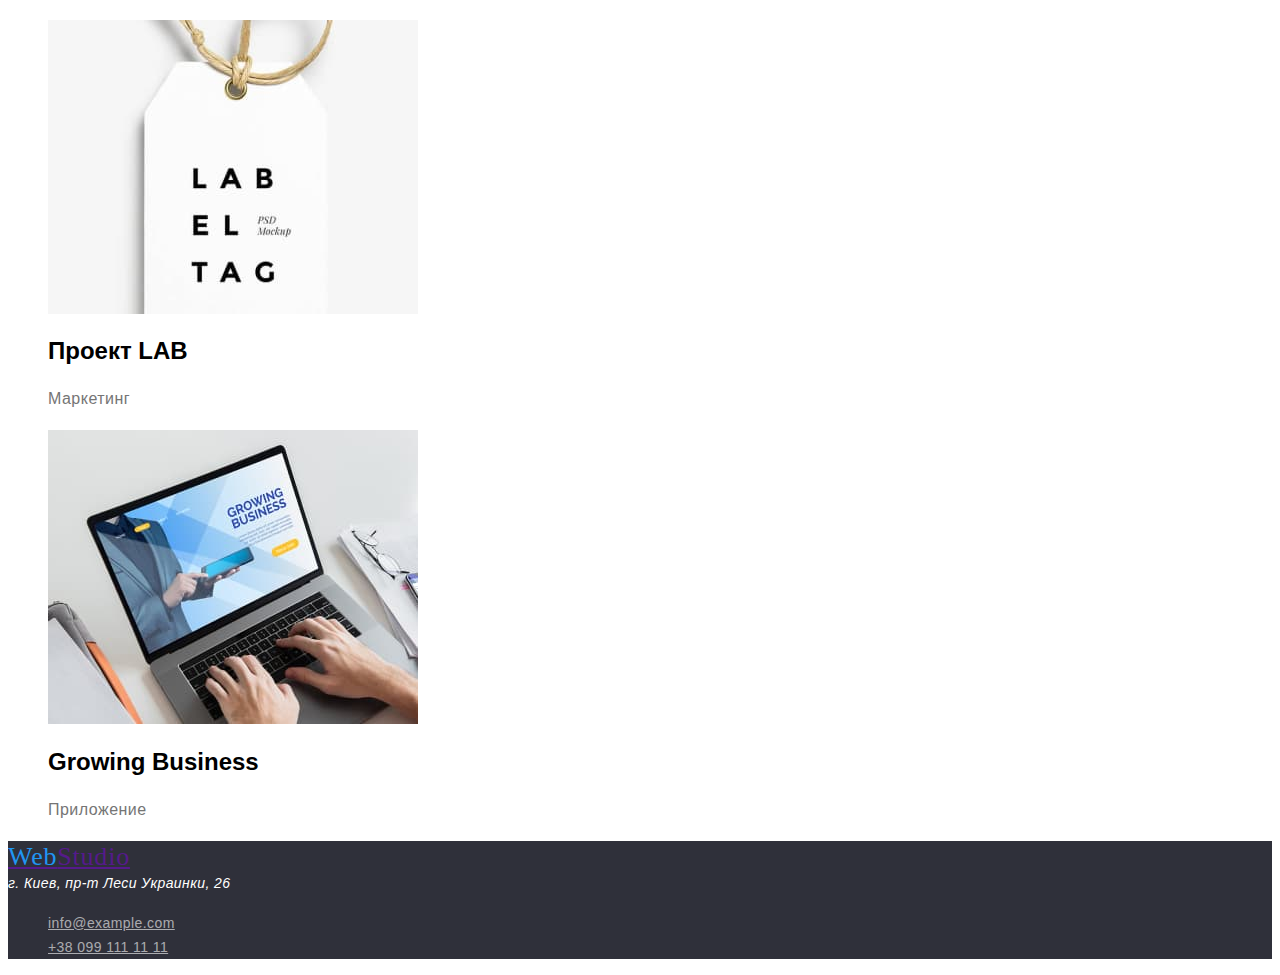
==== commit ae4abf05: "внесли разметку текста" ====
--- a/portfolio.html
+++ b/portfolio.html
@@ -11,7 +11,7 @@
     <header >
         <!-- навигация страницы -->
         <nav>
-           <a href="" ><span class="logo">Web</span>Studio </a>
+            <a href="" class="logo" ><span class="logo-web">Web</span>Studio </a>
            <ul class="site-nav list">
                <li><a href="./index.html" class="link">Студия</a></li>
                <li><a href="./portfolio.html" class="link-current">Портфолио</a></li>
@@ -27,11 +27,11 @@
     <main>
         <!-- разделы портфолио -->
         <ul class="portfolio list">
-            <li><button type="button" class="button">Все</button></li>
-            <li><button type="button" class="button">Веб-сайты</button></li>
-            <li><button type="button" class="button">Приложения</button></li>
-            <li><button type="button" class="button">Дизайн</button></li>
-            <li><button type="button" class="button">Маркетинг</button></li>
+            <li><button type="button" class="portfolio-button">Все</button></li>
+            <li><button type="button" class="portfolio-button">Веб-сайты</button></li>
+            <li><button type="button" class="portfolio-button">Приложения</button></li>
+            <li><button type="button" class="portfolio-button">Дизайн</button></li>
+            <li><button type="button" class="portfolio-button">Маркетинг</button></li>
         </ul>
         <!-- примеры портфолио -->
         <ul class="list">
@@ -110,7 +110,7 @@
         </ul>
     </main>
     <footer class="footer">
-        <a href=""><span class="logo">Web</span> Studio</a>
+        <a href="" class="logo" ><span class="logo-web">Web</span>Studio </a>
         <address class="address">г. Киев, пр-т Леси Украинки, 26</address>
         <ul class="footer-contact list">
             <li><a href="mailto:info@example.com" class="footer-contact-link">info@example.com</a></li>
--- a/css/styles.css
+++ b/css/styles.css
@@ -14,16 +14,30 @@
 }
 body{
     background-color:var(--main-background-color);
+    font-family:Roboto, sans-serif;
+    
 }
 
 /* logo */
 .logo{
+    font-family: Raleway;
+    font-size: 26px;
+    line-height:1.2;
+    letter-spacing: 0.03em;
+}
+
+.logo-web{
     color:var(--link-color);
 }
 
 /* site-nav */
 .site-nav .link{
    color:var(--heading-main-color);
+   font-family: Roboto;
+   font-weight: 500;
+   font-size: 14px;
+   line-height: 1.15;
+   letter-spacing: 0.02em;
 }
 .site-nav .link:hover,
 .site-nav .link:focus{
@@ -31,12 +45,26 @@
 }
 .site-nav .link .current{
     color: var(--link-color);
+    
+}
+.link-current{
+    font-family: Roboto;
+    font-weight: 500;
+    font-size: 14px;
+    line-height: 1.15;
+    letter-spacing: 0.02em;
+
 }
 
 
 /* contact-nav */
 .contact-nav .link{
     color:var(--link-color);
+    font-weight: 500;
+    font-size: 14px;
+    line-height: 1.15;
+    letter-spacing: 0.02em;
+
 }
 .contact-nav .link:hover,
 .contact-nav .link:focus{
@@ -49,46 +77,92 @@
 }
 .hero-title{
     color:var(--main-background-color);
-}
-.button{
+    font-weight: 900;
+    font-size: 44px;
+    line-height:1.35;
+    text-align: center;
+    letter-spacing: 0.06em;
+    text-transform: uppercase;
+}
+.hero-button{
     color: var(--main-background-color);
     background-color: var(--link-color);
+    font-size: 16px;
+    line-height: 1.8;
+    display: flex;
+    align-items: center;
+    text-align: center;
+    letter-spacing: 0.06em;
+    cursor: pointer;
+
 }
 /* qualities and skills */
 .details-title{
     color:var(--heading-main-color);
+    font-size: 14px;
+    line-height: 1.15;
+    letter-spacing: 0.03em;
+    text-transform: uppercase;
 
 }
 .details-text{
     color:var(--primary-text-color);
+    font-size: 14px; 
+    line-height: 1.7;
+    letter-spacing: 0.03em;
 }
 /* punctuality */
 .punctuality-title{
     color:var(--heading-main-color);
+    font-size: 14px;
+    line-height: 1.15;
+    letter-spacing: 0.03em;
+    text-transform: uppercase;
 
 }
 .punctuality-text{
     color: var(--primary-text-color);
+    font-size: 14px; 
+    line-height: 1.7;
+    letter-spacing: 0.03em;
 }
 /* planning */
 .planning-title{
     color:var(--heading-main-color);
+    font-size: 14px;
+    line-height: 1.15;
+    letter-spacing: 0.03em;
+    text-transform: uppercase;
 
 }
 .planning-text{
     color:var(--primary-text-color);
+    font-size: 14px; 
+    line-height: 1.7;
+    letter-spacing: 0.03em;
 }
 /* technologies */
 .technologies-title{
     color:var(--heading-main-color);
+    font-size: 14px;
+    line-height: 1.15;
+    letter-spacing: 0.03em;
+    text-transform: uppercase;
 
 }
 .technologies-text{
     color:var(--primary-text-color);
+    font-size: 14px; 
+    line-height: 1.7;
+    letter-spacing: 0.03em;
 }
 /* services-title */
 .services-title{
     color:var(--heading-main-color);
+    font-size: 36px;
+    line-height: 42px;
+    text-align: center;
+    letter-spacing: 0.03em;
 }
 /* team */
 .team{
@@ -96,30 +170,69 @@
 }
 .team-title{
     color:var(--heading-main-color);
+    font-size: 36px;
+    line-height: 1.15;
+    text-align: center;
+    letter-spacing: 0.03em;
 }
 .team-demyanenko{
     color:var(--heading-main-color);
+    font-weight: 500;
+    font-size: 16px;
+    line-height: 1.2;
+    text-align: center;
+    letter-spacing: 0.03em;
 }
 .team-demyanenko-position{
     color:var(--primary-text-color);
+    font-size: 16px;
+    line-height: 1.2;
+    text-align: center;
+    letter-spacing: 0.03em;
 }
 .team-repin{
     color:var(--heading-main-color);
+    font-weight: 500;
+    font-size: 16px;
+    line-height: 1.2;
+    text-align: center;
+    letter-spacing: 0.03em;
 }
 .team-repin-position{
     color:var(--primary-text-color);
+    font-size: 16px;
+    line-height: 1.2;
+    text-align: center;
+    letter-spacing: 0.03em;
 }
 .team-tarasov{
     color:var(--heading-main-color);
+    font-weight: 500;
+    font-size: 16px;
+    line-height: 1.2;
+    text-align: center;
+    letter-spacing: 0.03em;
 }
 .team-tarasov-position{
     color:var(--primary-text-color);
+    font-size: 16px;
+    line-height: 1.2;
+    text-align: center;
+    letter-spacing: 0.03em;
 }
 .team-ermakov{
-    color:var(--heading-main-color);
+    color:var(--heading-main-color);font-weight: 500;
+    font-size: 16px;
+    line-height: 1.2;
+    text-align: center;
+    letter-spacing: 0.03em;
 }
 .team-ermakov-position{
     color:var(--primary-text-color);
+    font-size: 16px;
+    line-height: 1.2;
+    text-align: center;
+    letter-spacing: 0.03em;
 }
 /* footer */
 .footer{
@@ -127,21 +240,45 @@
 }
 .address{
     color:var(--main-background-color);
+    font-size: 14px;
+    line-height: 1.7;
+    letter-spacing: 0.03em;
 }
 .footer-contact-link{
     color:var(--footer-contact-color);
+    font-size: 14px;
+    line-height: 1.7;
+    letter-spacing: 0.03em;
 }
 /* portfolio */
 .portfolio{
-    color:var(--heading-main-color);   
-}
-.portfolio .button:hover,
-.portfolio .button:focus{
+    color:var(--heading-main-color);
+      
+}
+.portfolio .portfolio-button:hover,
+.portfolio .portfolio-button:focus{
     color:var(--main-background-color);
+    background-color: var(--link-color);
+}
+.portfolio-button{
+    color:var(--heading-main-color);
+    background-color: var(--secondary-background-color);
+    font-weight: 500;
+    font-size: 16px;
+    line-height: 1.6;
+    text-align: center;
+    letter-spacing: 0.03em;
+    cursor: pointer; 
 }
 .portfolio-title{
     color:var(--heading-main-color);
+    font-size: 18px;
+    line-height: 2;
+    letter-spacing: 0.06em;
 }
 .portfolio-text{
     color:var(--primary-text-color);
-}+    font-size: 16px;
+    line-height: 1.8;
+    letter-spacing: 0.03em;
+}
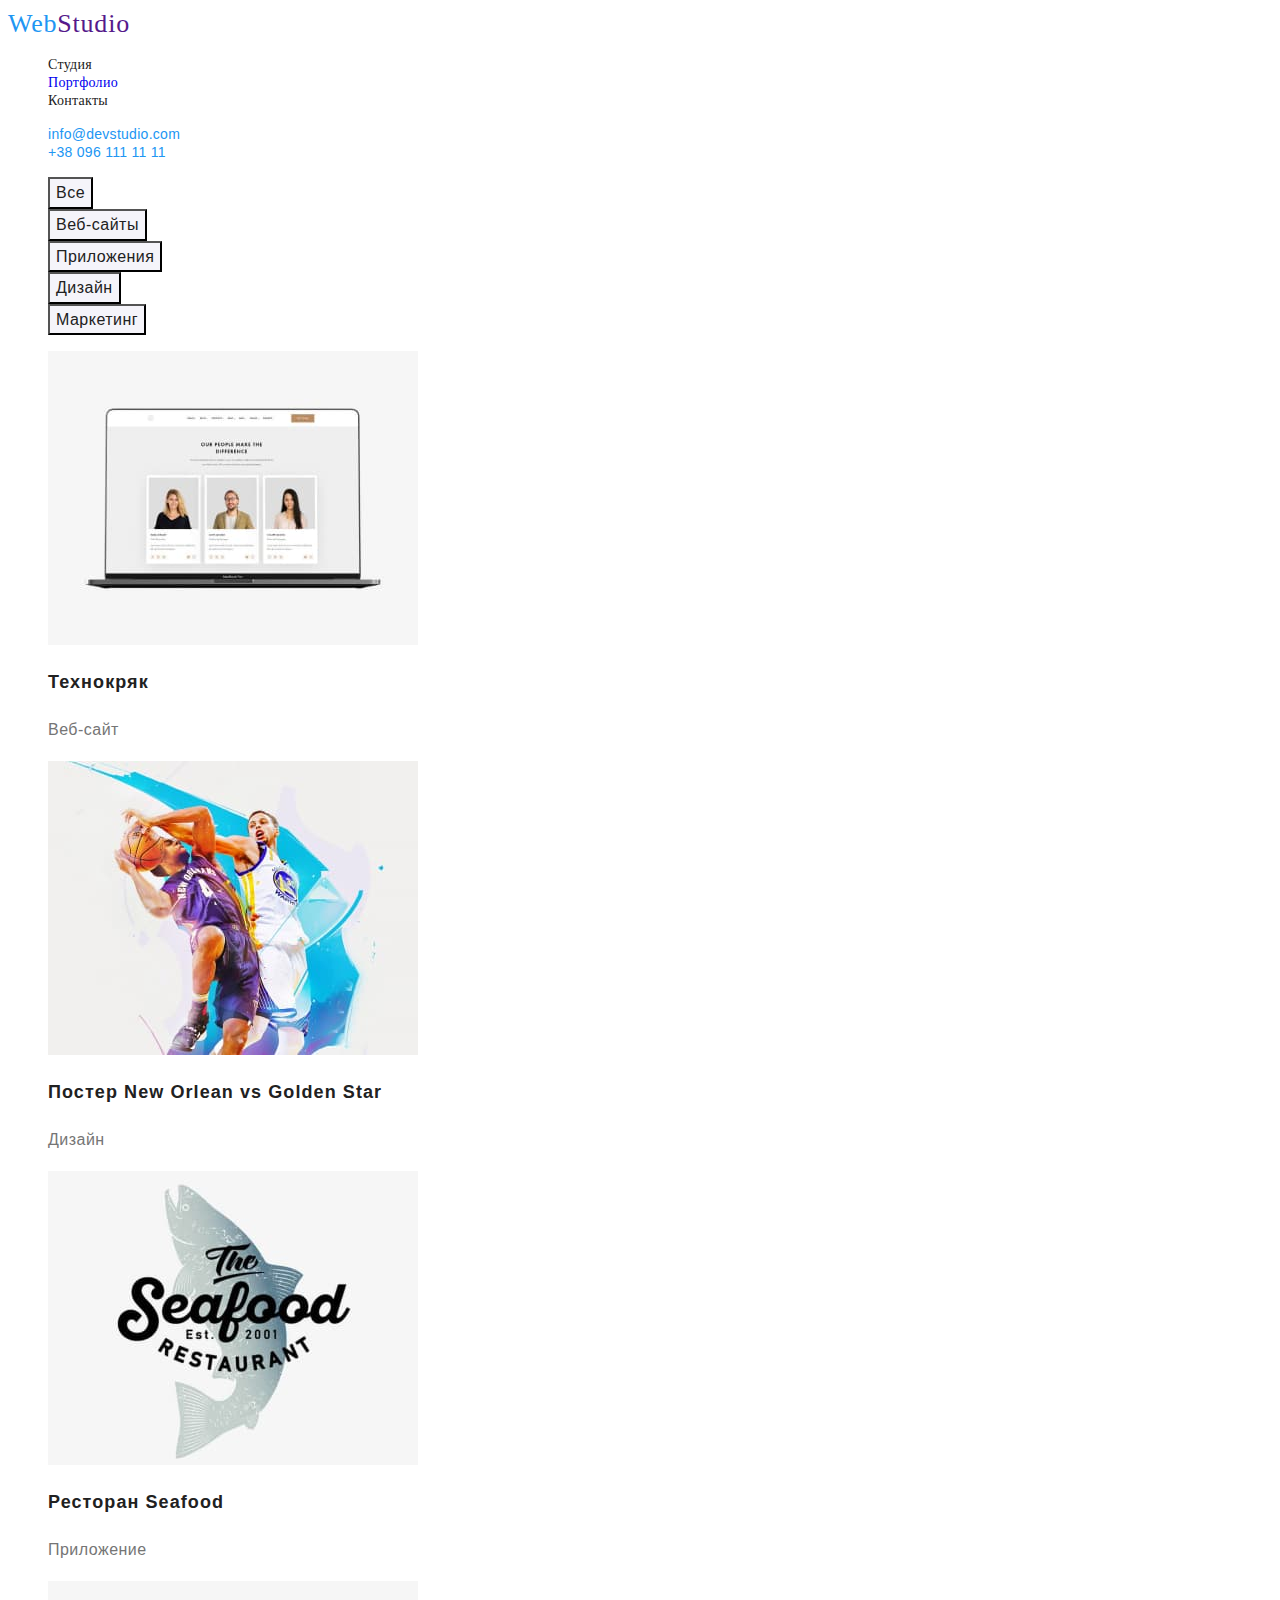
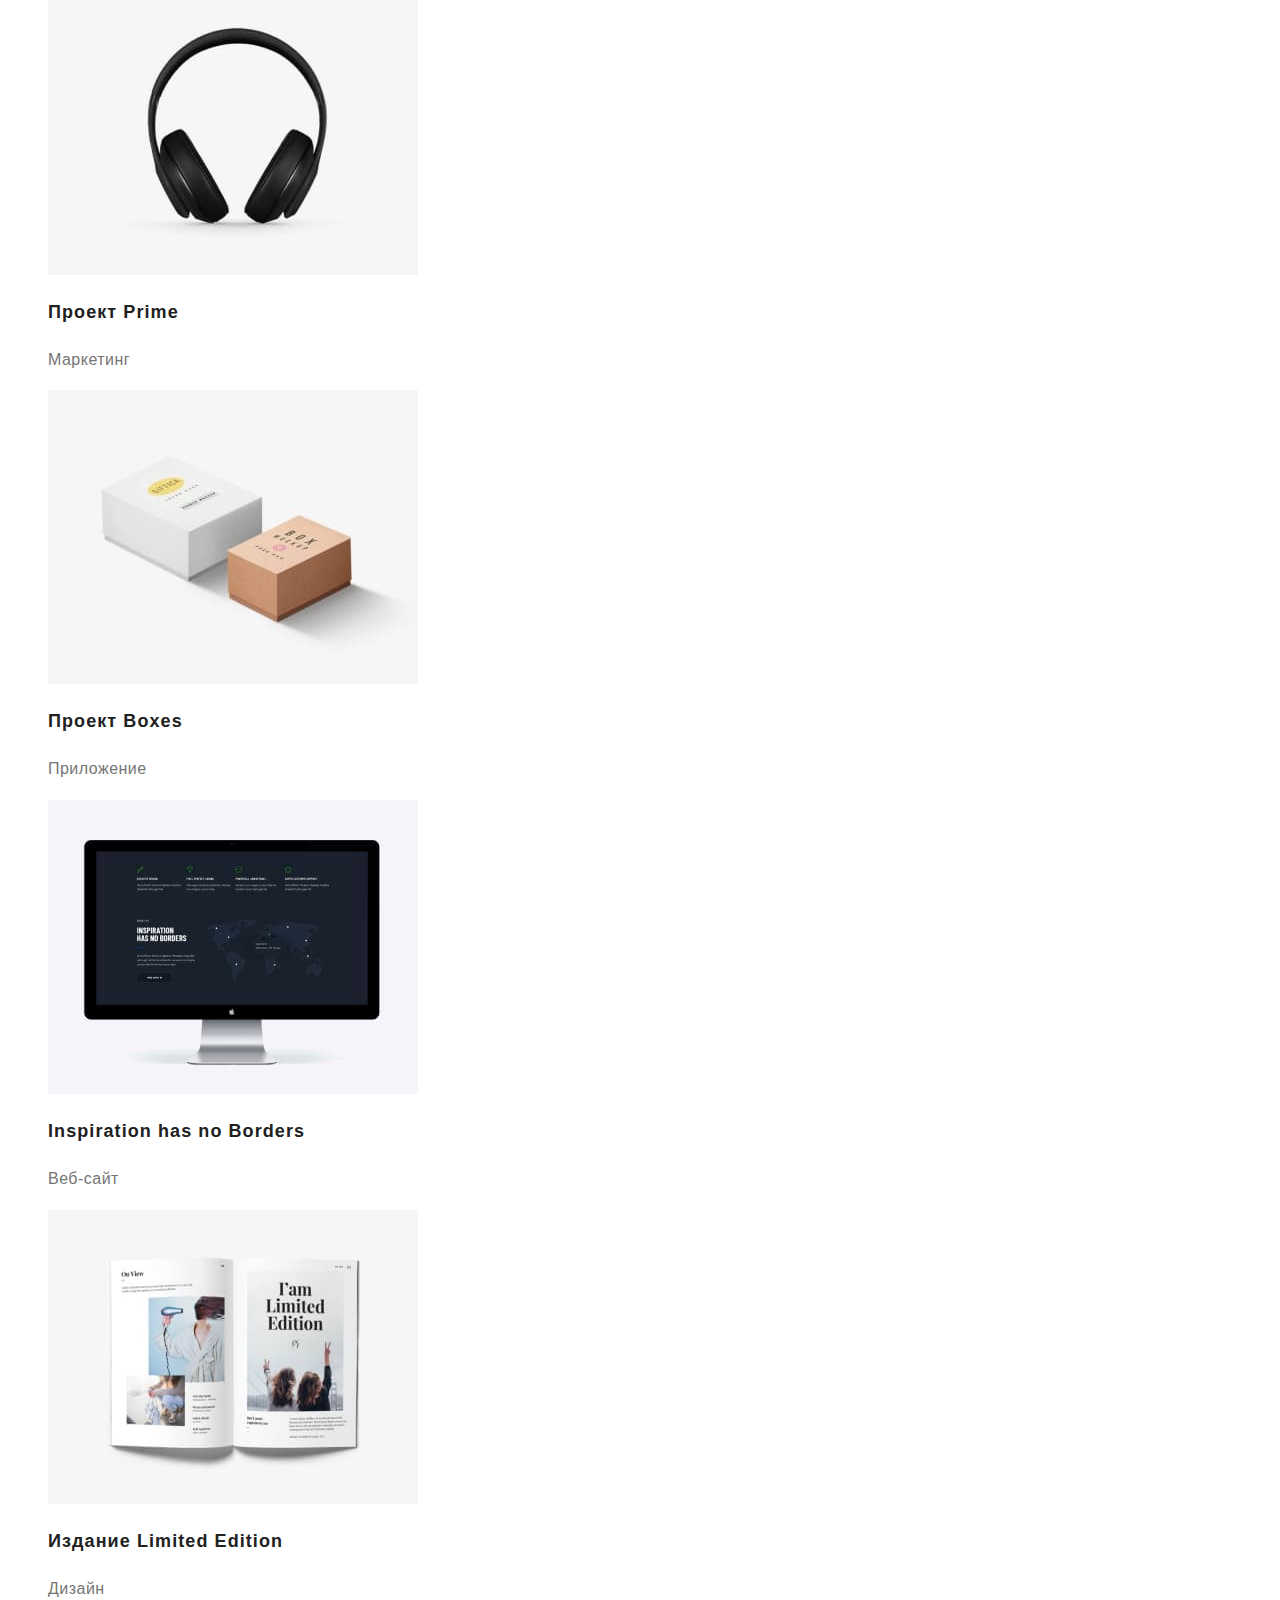
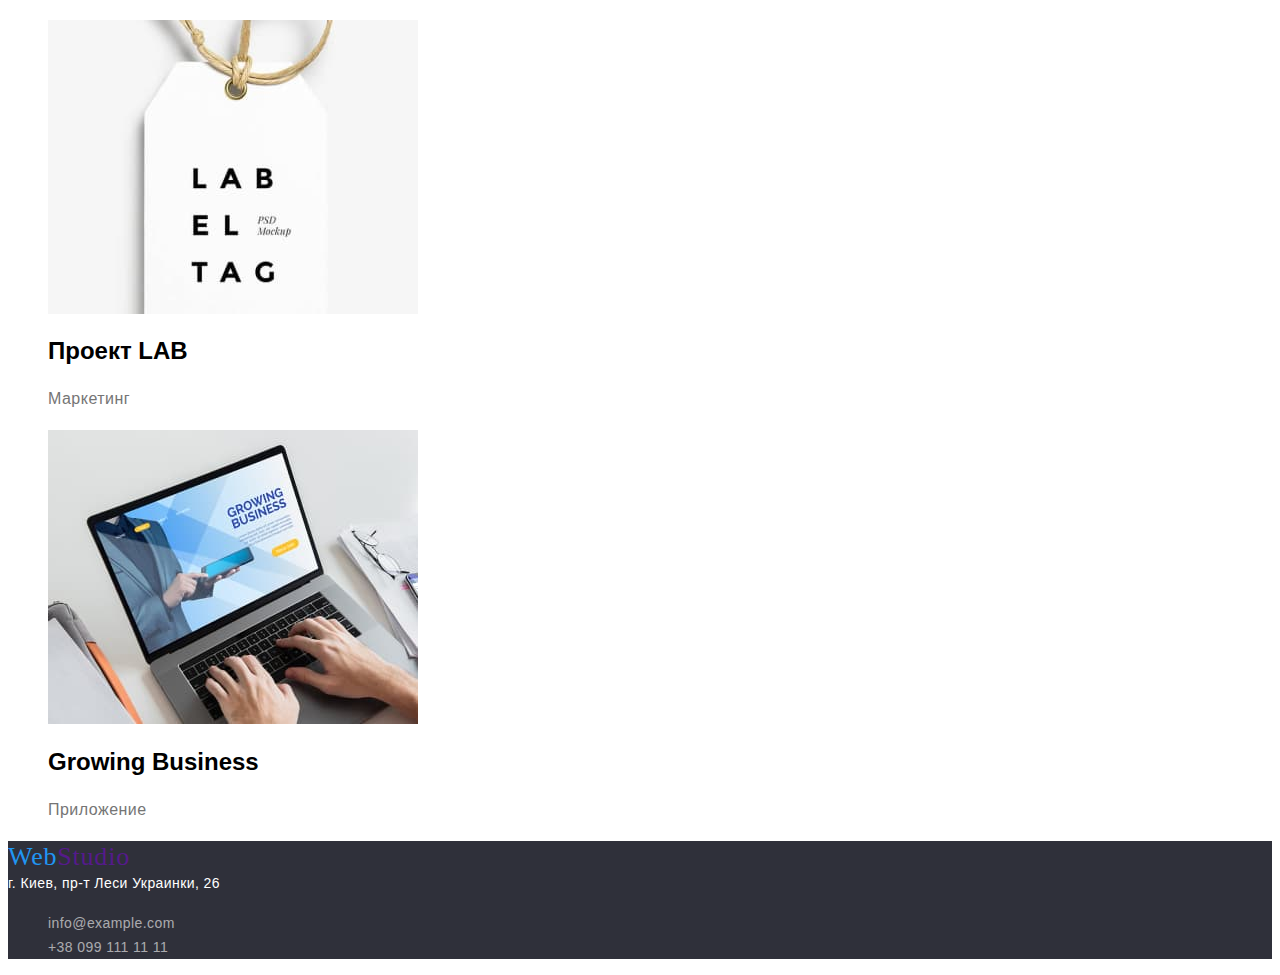
==== commit 6b11a308: "доработал" ====
--- a/portfolio.html
+++ b/portfolio.html
@@ -26,15 +26,16 @@
     </header>
     <main>
         <!-- разделы портфолио -->
-        <ul class="portfolio list">
+        <section> 
+          <ul class="portfolio list">
             <li><button type="button" class="portfolio-button">Все</button></li>
             <li><button type="button" class="portfolio-button">Веб-сайты</button></li>
             <li><button type="button" class="portfolio-button">Приложения</button></li>
             <li><button type="button" class="portfolio-button">Дизайн</button></li>
             <li><button type="button" class="portfolio-button">Маркетинг</button></li>
-        </ul>
+          </ul>
         <!-- примеры портфолио -->
-        <ul class="list">
+          <ul class="list">
             <li>
                 <img 
                 src="./images/img 2,1.jpg"
@@ -107,7 +108,8 @@
                 <h2>Growing Business</h2>
                 <p class="portfolio-text">Приложение</p>
             </li>
-        </ul>
+          </ul>
+         </section>
     </main>
     <footer class="footer">
         <a href="" class="logo" ><span class="logo-web">Web</span>Studio </a>
--- a/css/styles.css
+++ b/css/styles.css
@@ -14,7 +14,7 @@
 }
 body{
     background-color:var(--main-background-color);
-    font-family:Roboto, sans-serif;
+    font-family: Roboto, sans-serif;
     
 }
 
@@ -28,6 +28,10 @@
 
 .logo-web{
     color:var(--link-color);
+}
+
+a{
+    text-decoration :none;
 }
 
 /* site-nav */
@@ -68,7 +72,7 @@
 }
 .contact-nav .link:hover,
 .contact-nav .link:focus{
-    color:var(--heading-main-color);
+    color:var(--primary-text-color);
 }
 
 /* hero */
@@ -96,6 +100,7 @@
     cursor: pointer;
 
 }
+
 /* qualities and skills */
 .details-title{
     color:var(--heading-main-color);
@@ -243,6 +248,7 @@
     font-size: 14px;
     line-height: 1.7;
     letter-spacing: 0.03em;
+    font-style:normal;
 }
 .footer-contact-link{
     color:var(--footer-contact-color);
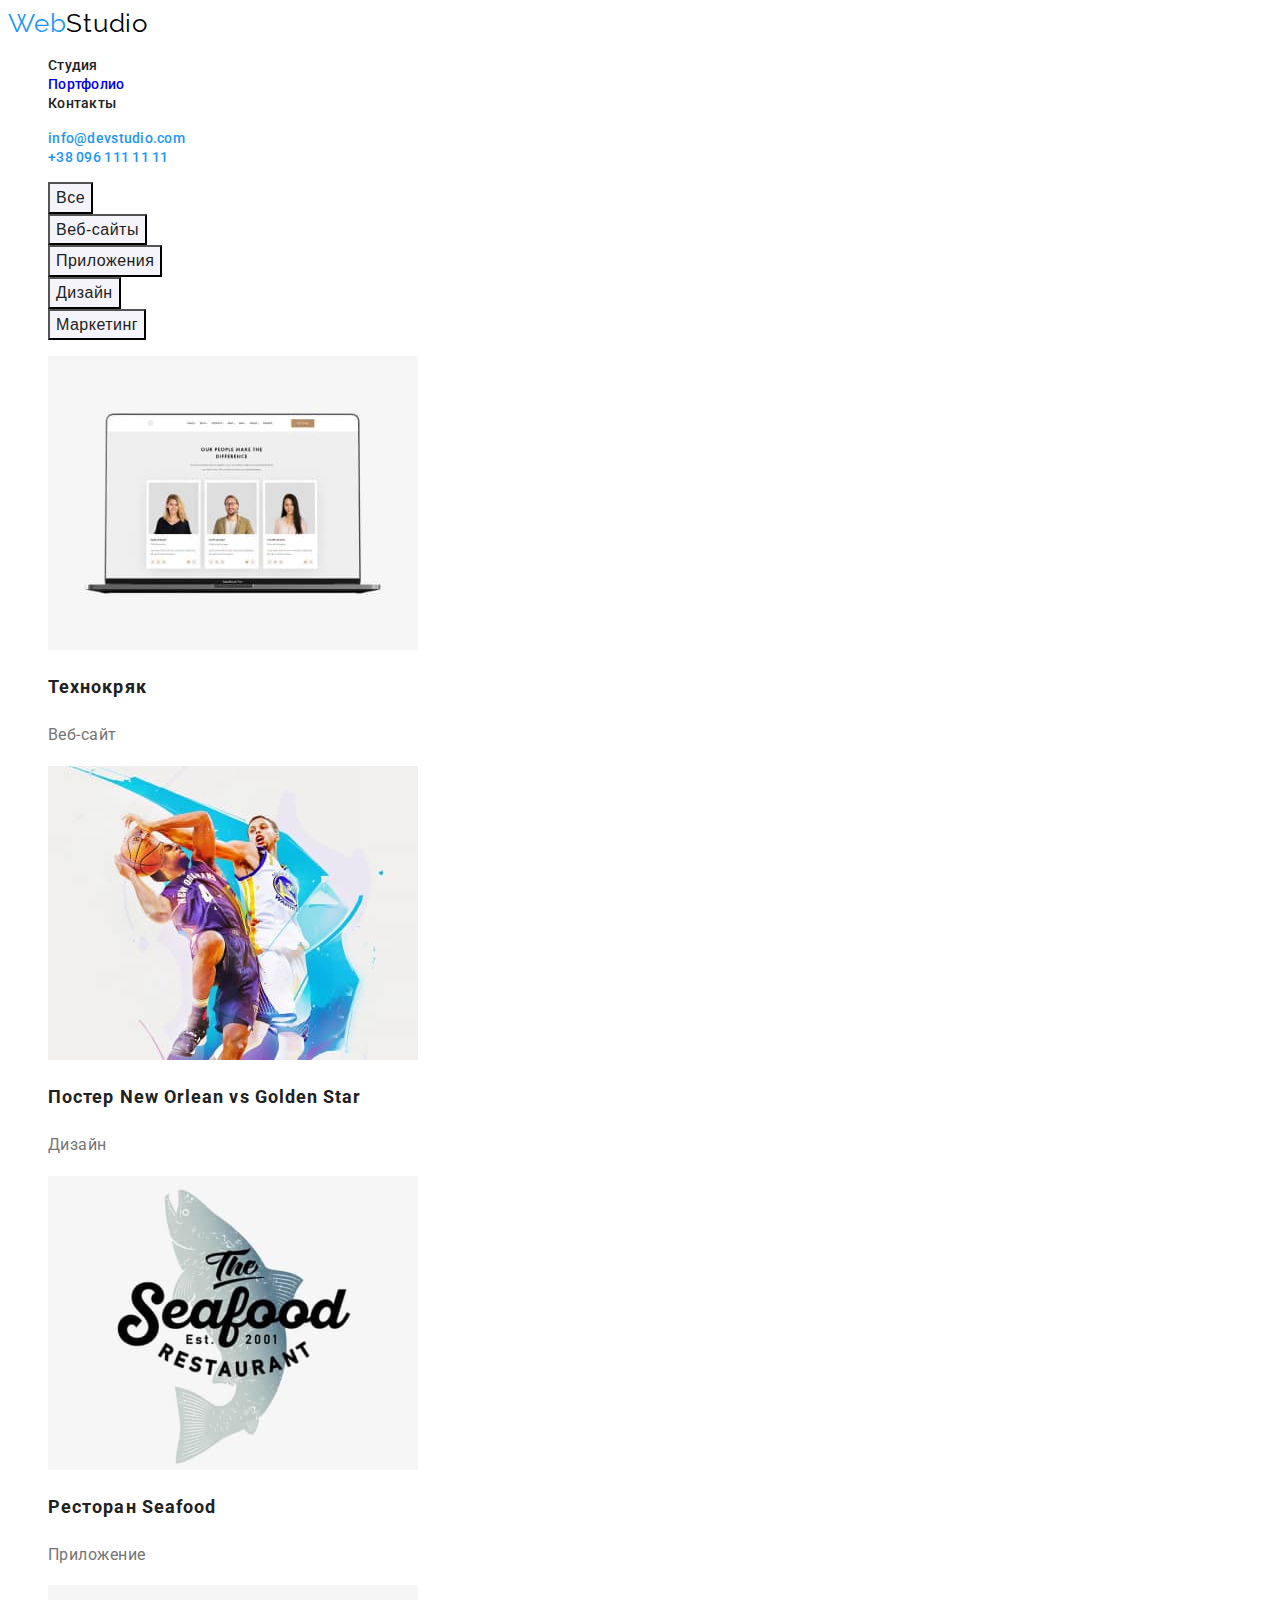
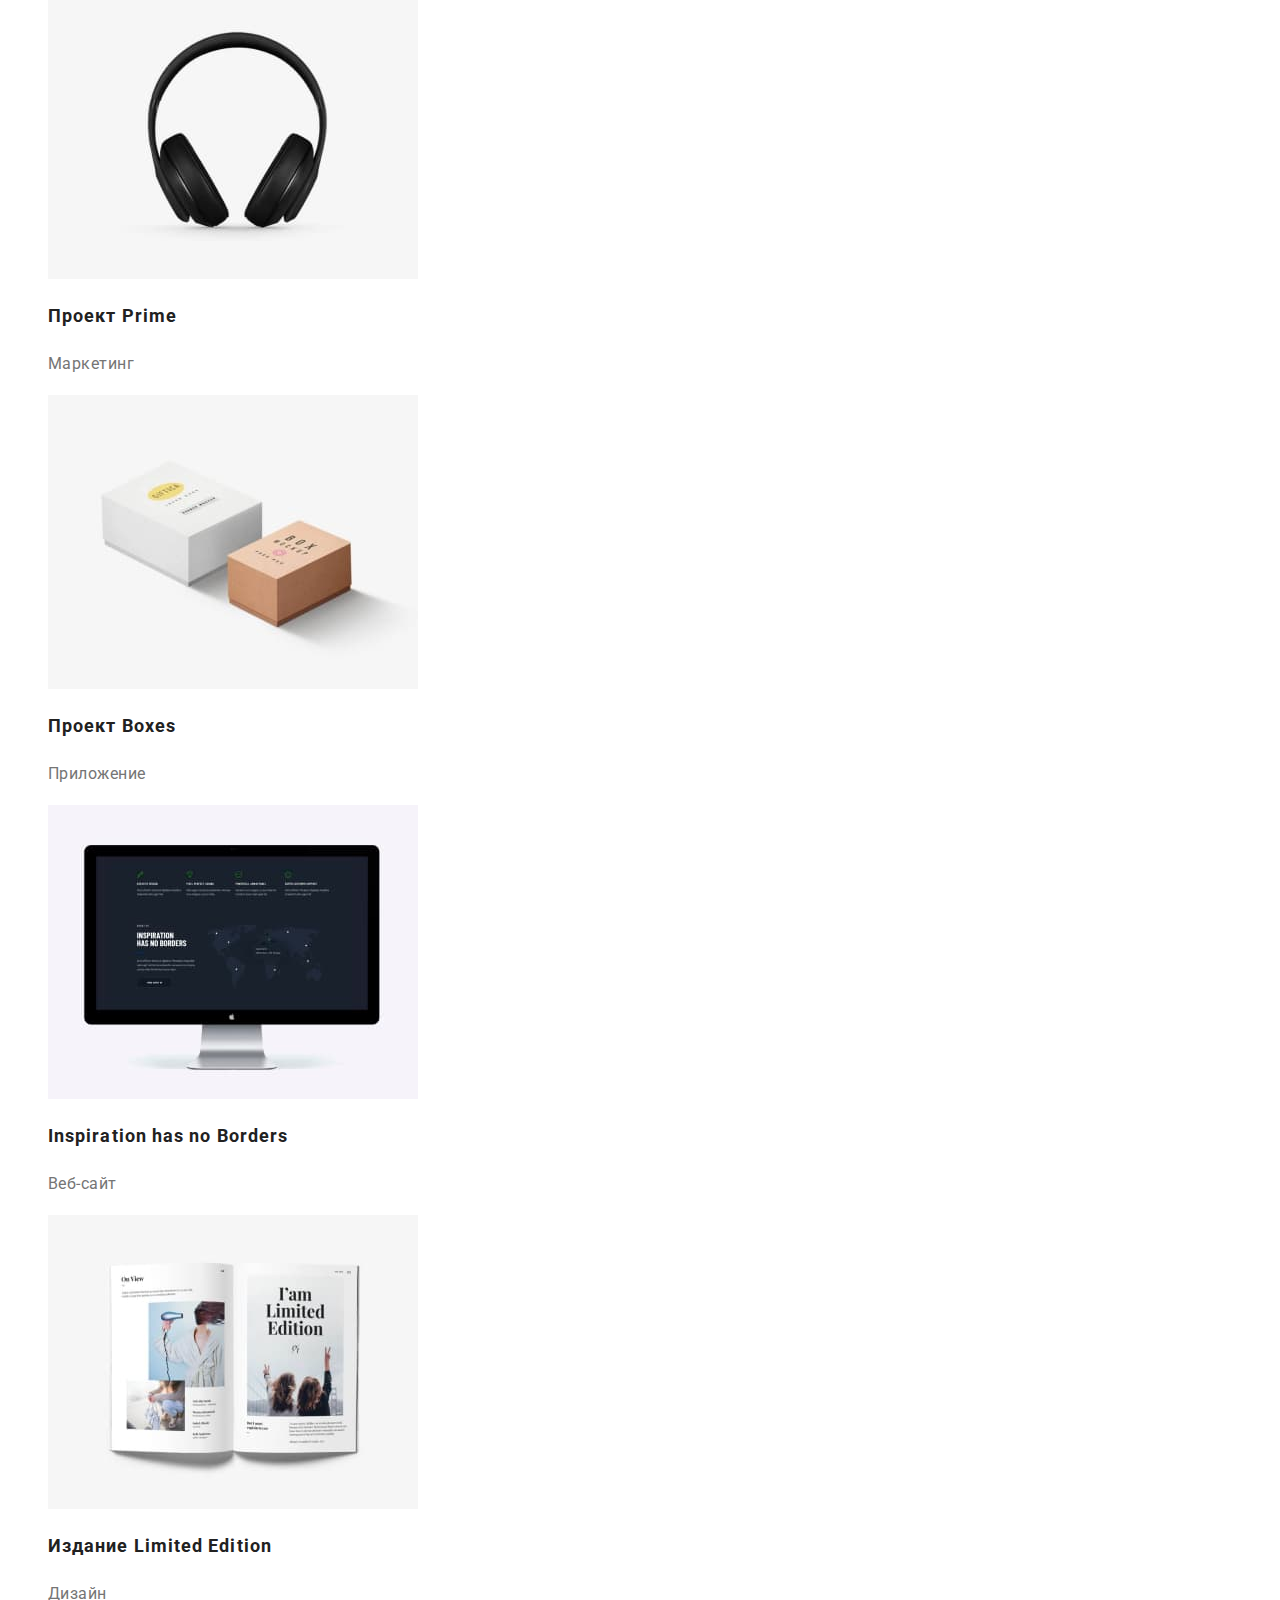
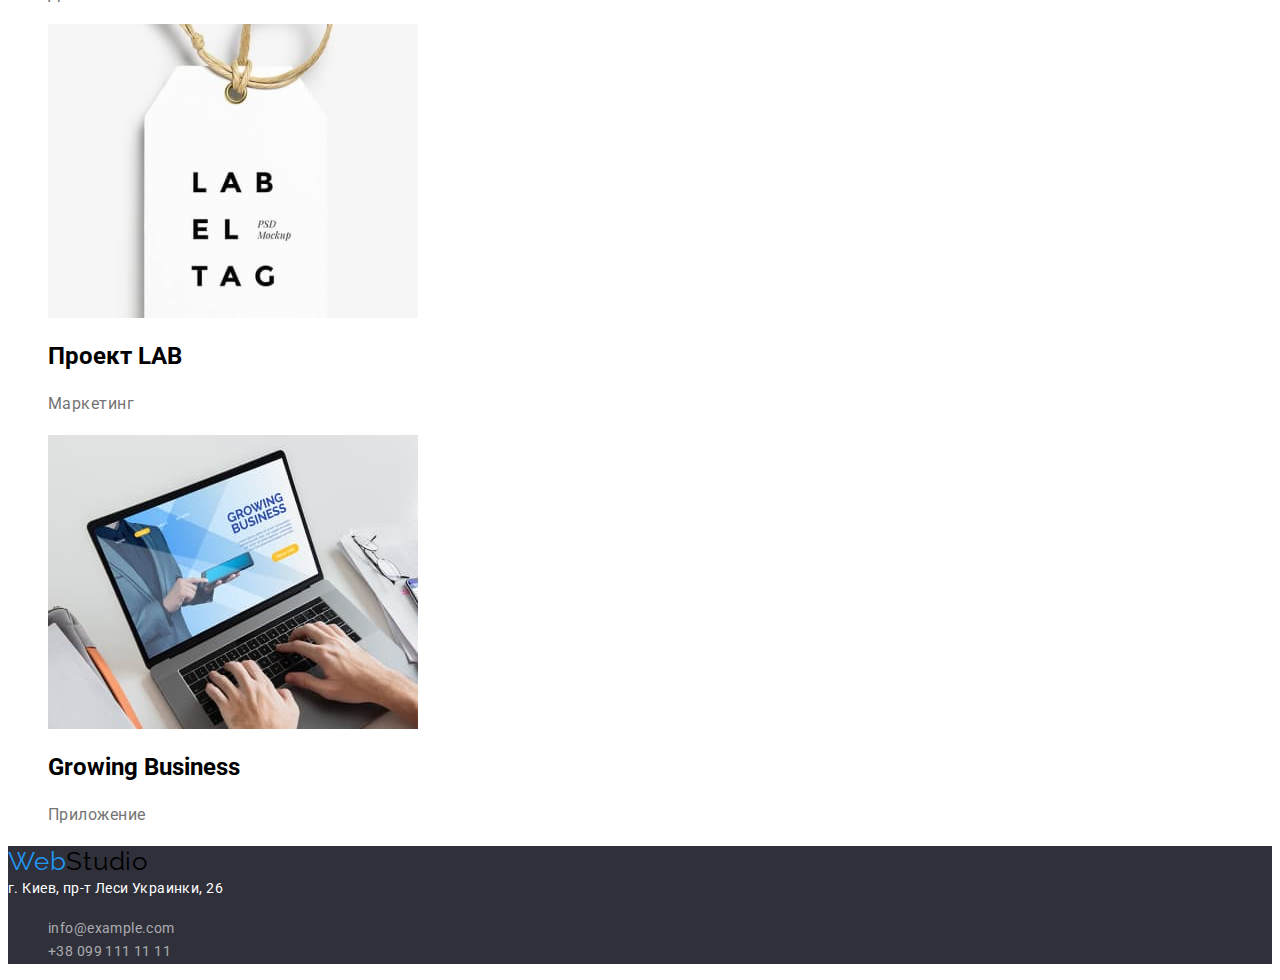
==== commit 7bb99d28: "доработка 2,0" ====
--- a/portfolio.html
+++ b/portfolio.html
@@ -5,6 +5,12 @@
     <meta http-equiv="X-UA-Compatible" content="IE=edge">
     <meta name="viewport" content="width=device-width, initial-scale=1.0">
     <title>Document</title>
+    <!-- шрифты -->
+    <link rel="preconnect" href="https://fonts.googleapis.com">
+    <link rel="preconnect" href="https://fonts.gstatic.com" crossorigin>
+    <link href="https://fonts.googleapis.com/css2?family=Raleway:wght@700&family=Roboto:wght@400;500;700;900&display=swap" rel="stylesheet">
+
+    <!-- стили -->
     <link rel="stylesheet" href="./css/styles.css"/>
 </head>
 <body>
--- a/css/styles.css
+++ b/css/styles.css
@@ -6,6 +6,7 @@
     --heading-main-color:#212121;
     --link-color:#2196f3;
     --footer-contact-color:rgba(255, 255, 255, 0.6);
+    --accent-color:#000000;
 }
 
 
@@ -24,6 +25,7 @@
     font-size: 26px;
     line-height:1.2;
     letter-spacing: 0.03em;
+    color: var(--accent-color);
 }
 
 .logo-web{
@@ -37,7 +39,6 @@
 /* site-nav */
 .site-nav .link{
    color:var(--heading-main-color);
-   font-family: Roboto;
    font-weight: 500;
    font-size: 14px;
    line-height: 1.15;
@@ -52,7 +53,6 @@
     
 }
 .link-current{
-    font-family: Roboto;
     font-weight: 500;
     font-size: 14px;
     line-height: 1.15;
